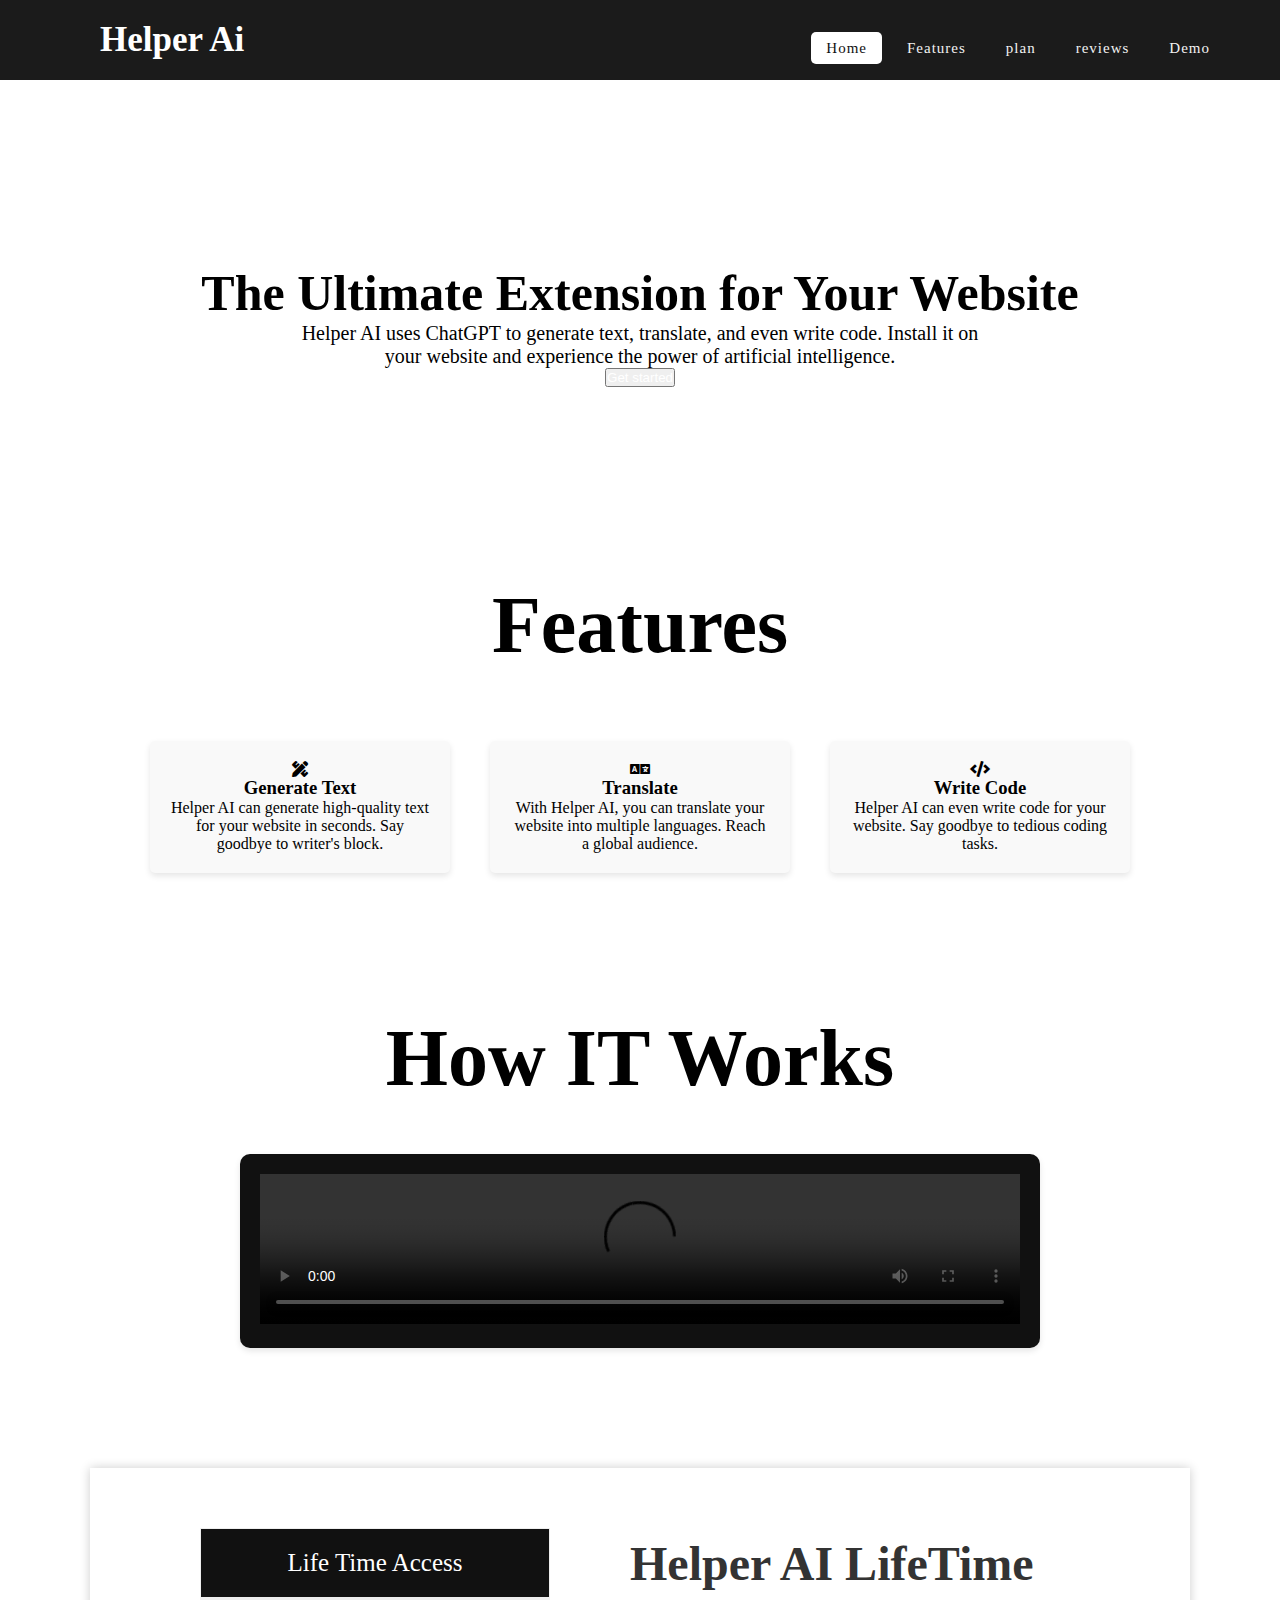
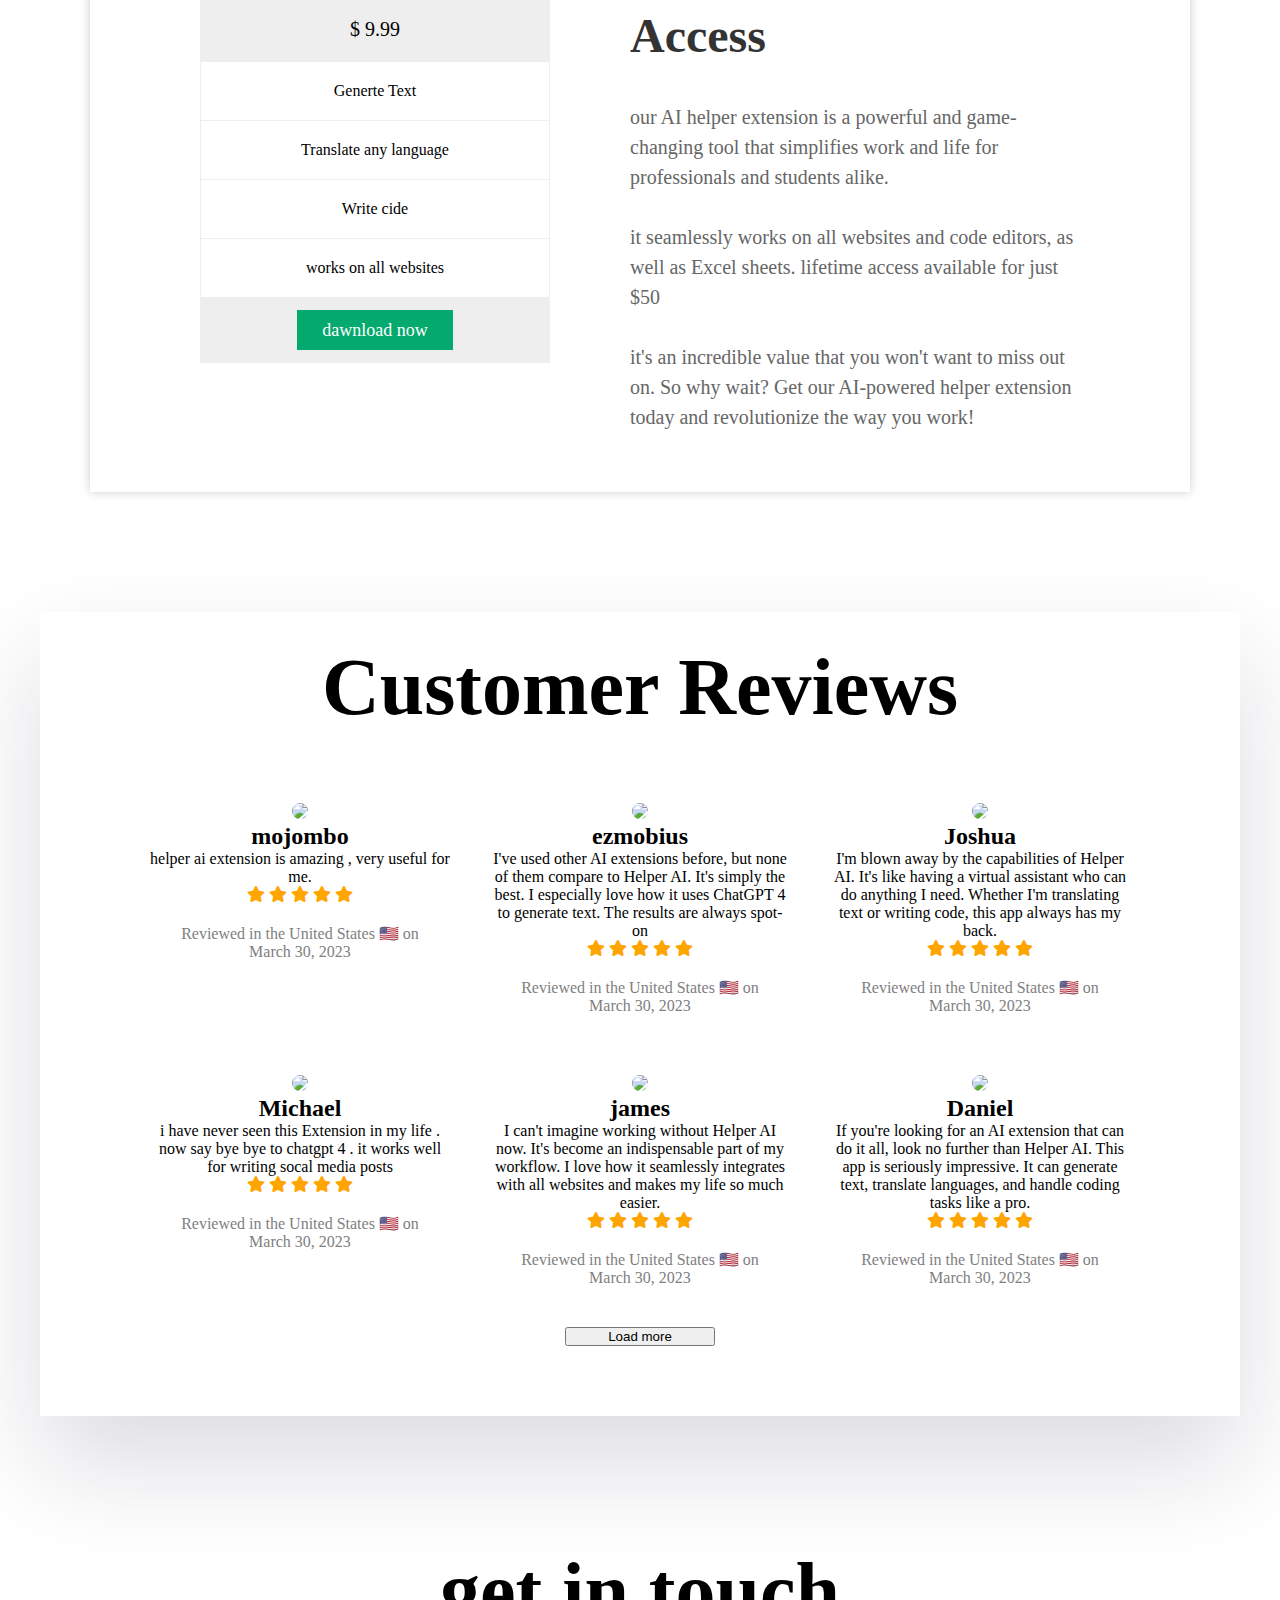
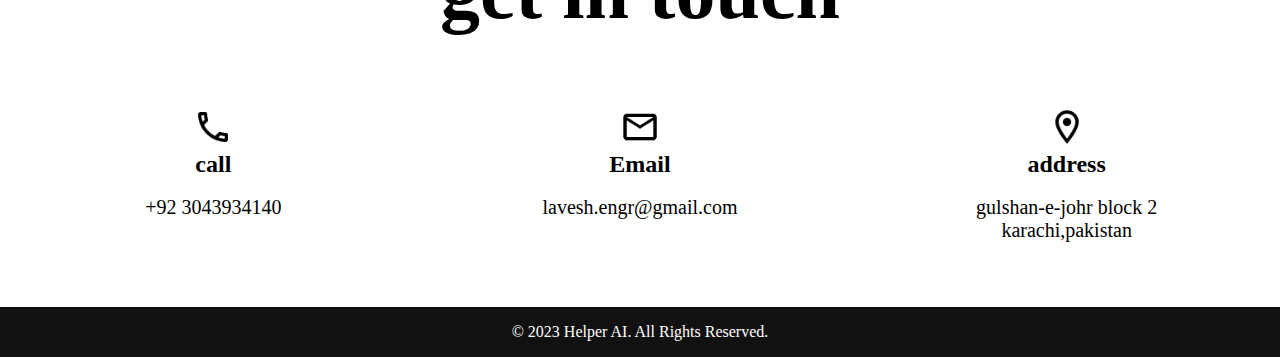
==== index.html @ 6b61024b "version3" ====
<!DOCTYPE html>
<html>
  <head>
    <meta charset="UTF-8">
    <meta name="viewport" content="width=device-width, initial-scale=1.0">

    <link rel="stylesheet" type="text/css" href="index.css">
    <title>Helper ai</title>
    <link rel="stylesheet" href="https://cdnjs.cloudflare.com/ajax/libs/font-awesome/5.15.3/css/all.min.css"
        integrity="sha512-iBBXm8fW90+nuLcSKlbmrPcLa0OT92xO1BIsZ+ywDWZCvqsWgccV3gFoRBv0z+8dLJgyAHIhR35VZc2oM/gI1w=="
        crossorigin="anonymous" referrerpolicy="no-referrer" />
<!-- bootstrap-->

<link href="https://cdn.jsdelivr.net/npm/bootstrap@5.3.0-alpha2/dist/css/bootstrap.min.css" rel="stylesheet" integrity="sha384-aFq/bzH65dt+w6FI2ooMVUpc+21e0SRygnTpmBvdBgSdnuTN7QbdgL+OapgHtvPp" crossorigin="anonymous">
<script src="https://cdn.jsdelivr.net/npm/bootstrap@5.3.0-alpha2/dist/js/bootstrap.bundle.min.js" integrity="sha384-qKXV1j0HvMUeCBQ+QVp7JcfGl760yU08IQ+GpUo5hlbpg51QRiuqHAJz8+BrxE/N" crossorigin="anonymous"></script>
      
<link rel="stylesheet" href="https://cdnjs.cloudflare.com/ajax/libs/font-awesome/5.15.2/css/all.min.css"/>

</head>

  <style>
</style>
  <body>

   <!--------- <title>Responsive Navigation Menu</title>------>
    <nav>
      <div class="logo">Helper Ai</div>
      <input type="checkbox" id="click">
      <label for="click" class="menu-btn">
        <i class="fas fa-bars"></i>
      </label>
      <ul>
        <li><a class="active" href="#">Home</a></li>
        <li><a href="#features-id">Features</a></li>
        <li><a href="#plan-id">plan</a></li>
        <li><a href="#reviews-id">reviews</a></li>
        <li><a href="#working-id">Demo</a></li>
      </ul>
    </nav>



<!-- content -->
    <div class="content-ai">

      <h1>The Ultimate Extension for Your Website</h1>
      <p>Helper AI uses ChatGPT to generate text, translate, and even write code. Install it on your website and experience the power of artificial intelligence.</p>
      <button  class="btn btn-dark"><a style="text-decoration: none;  color: white;" href="https://helper.lemonsqueezy.com/checkout?cart=aa0858a8-7cb5-4eb5-b85c-8ddd01fb99da">Get started</a></button>
      </div>

<!-- features -->
      


<div id="features-id" class="featuretitle"><h1>Features</h1></div>


<section id="features">
  
  <div class="feature">
    <i class="fas fa-pencil-ruler"></i>
    <h3>Generate Text</h3>
    <p>Helper AI can generate high-quality text for your website in seconds. Say goodbye to writer's block.</p>
  </div>
  <div class="feature">
    <i class="fas fa-language"></i>
    <h3>Translate</h3>
    <p>With Helper AI, you can translate your website into multiple languages. Reach a global audience.</p>
  </div>
  <div class="feature">
    <i class="fas fa-code"></i>
    <h3>Write Code</h3>
    <p>Helper AI can even write code for your website. Say goodbye to tedious coding tasks.</p>
  </div>
</section>





<!-- working -->

<div id="working-id" class="workingtitle"><h1>How IT Works</h1></div>



<div class="working">
<div class="vid">
<video width="100%" controls autoplay >
  <source src="helper.mp4" type="video/mp4">
  <source src="helper.mp4" type="video/ogg">
</video>
</div>

</div>












<div id="plan-id" class="plans">


<div class="columns" id="plans-components">
  <ul class="price">
    <li class="header">Life Time Access</li>
    <li class="grey">$ 9.99</li>
    <li>Generte Text</li>
    <li>Translate any language</li>
    <li>Write cide</li>
    <li>works on all websites</li>
    <li class="grey"><a href="https://helper.lemonsqueezy.com/checkout?cart=aa0858a8-7cb5-4eb5-b85c-8ddd01fb99da" class="button">dawnload now</a></li>
  </ul>
</div>



<div class="pricebanner" id="plans-components">
  <h1>Helper AI LifeTime <br>Access</h1>
<p>our AI helper extension is a powerful and game-changing tool that simplifies work and life for professionals and students alike.<br><br> it seamlessly works on all websites and code editors, as well as Excel sheets.  lifetime access available for just $50<br><br> it's an incredible 
  value that you won't want to miss out on. So why wait? Get our AI-powered helper
   extension today and revolutionize the way you work!</p>
</div>


</div>


<!-- price -->






<!-- reviews -->

<div id="reviews-id" class="reviews">
  <div class="feedbacktitle"><h1>Customer Reviews</h1></div>
    <div id="content"></div>
    <div style="width: 150px; margin: auto; margin-bottom: 70px;"><button style="width: 100%;" class="btn btn-dark" id="load-more">Load more</button></div>

  </div>




<!-- contact us-->







<div id="contactpage" class="contacttitle"><h1>get in touch</h1></div>
<div class="contact">
	<div class="c1"><img src="call.png"><h2>call</h2><br><p>+92 3043934140</p></div>
    <div class="c1"><img src="mail.png"><h2>Email</h2><br><p>lavesh.engr@gmail.com</p></div>
    <div class="c1"><img src="location.png"><h2>address</h2><br><p>gulshan-e-johr block 2 <br>karachi,pakistan </p></div>
</div>
















  <footer class="footers">
		<p>&copy; 2023 Helper AI. All Rights Reserved.</p>
	</footer>













    <script>
      const url = 'data.json';
      const limit = 6; // number of items to display per page
      let offset = 0; // offset of the current page
      let data = [{
      "title": "mojombo",
      "description": "helper ai extension is amazing , very useful for me.",
    "date":"Reviewed in the United States 🇺🇸 on March 30, 2023",
    "image":"https://avatars.githubusercontent.com/u/1?v=4"
    },
    {
      "title": "ezmobius",
      "description": " I've used other AI extensions before, but none of them compare to Helper AI. It's simply the best. I especially love how it uses ChatGPT 4 to generate text. The results are always spot-on"
      ,
    "date":"Reviewed in the United States 🇺🇸 on March 30, 2023"
    ,
    "image":"https://avatars.githubusercontent.com/u/4?v=4"    

},
    {
      "title": "Joshua",
      "description": "I'm blown away by the capabilities of Helper AI. It's like having a virtual assistant who can do anything I need. Whether I'm translating text or writing code, this app always has my back. "
      ,
    "date":"Reviewed in the United States 🇺🇸 on March 30, 2023"
    
    ,
    "image":"https://avatars.githubusercontent.com/u/19?v=4"
},
    {
        "title": "Michael",
        "description": "i have never seen this Extension in my life . now say bye bye to chatgpt 4 . it works well for writing socal media posts"
      
        ,
    "date":"Reviewed in the United States 🇺🇸 on March 30, 2023"
    ,
    "image":"https://avatars.githubusercontent.com/u/18?v=4"   
},
      {
        "title": "james",
        "description": " I can't imagine working without Helper AI now. It's become an indispensable part of my workflow. I love how it seamlessly integrates with all websites and makes my life so much easier."
      
        ,
    "date":"Reviewed in the United States 🇺🇸 on March 30, 2023"
    ,
    "image":"https://avatars.githubusercontent.com/u/22?v=4"    
},
    
      {
      "title": "Daniel",
      "description": "If you're looking for an AI extension that can do it all, look no further than Helper AI. This app is seriously impressive. It can generate text, translate languages, and handle coding tasks like a pro."
      ,
    "date":"Reviewed in the United States 🇺🇸 on March 30, 2023"
    ,
    "image":"https://avatars.githubusercontent.com/u/23?v=4" 
},
    {
      "title": "Alexander",
      "description": "I love Helper AI! It saves me so much time when I'm working on different websites. No need to switch back and forth between tabs or programs. Everything I need is right there in my browser"
      ,"date":"Reviewed in the United States 🇺🇸 on March 30, 2023",
      "image":"https://avatars.githubusercontent.com/u/27?v=4" 
},
    
    
    {
        "title": "Ethan",
        "description": "This app is a game-changer. I can't believe how easy it is to translate languages with Helper AI. Plus, the coding tasks it can handle are so complex, it's like having a genius programmer on call"
        ,
    "date":"Reviewed in the United States 🇺🇸 on March 30, 2023"  
  ,"image":"https://avatars.githubusercontent.com/u/37?v=4" 
  
  },
      {
        "title": "Rajesh ",
        "description": "If you're a busy professional who's always on the go, you need Helper AI in your life. It's like having a personal assistant who can handle all your language and coding needs. I don't know how I ever managed without it!"
        ,
    "date":"Reviewed in the United States 🇺🇸 on March 30, 2023"  
    ,"image":"https://avatars.githubusercontent.com/u/29?v=4" 

  },{
      "title": "David",
      "description": "I've tried other AI extensions in the past, but none of them have been as reliable or accurate as Helper AI. The fact that it's built on ChatGPT 4 really shows in the quality of the generated text and translations. A real game-changer!"
      ,
    "date":"Reviewed in the United States 🇺🇸 on March 30, 2023"
    ,"image":"https://avatars.githubusercontent.com/u/30?v=4" 

    },
    {
      "title": "Oliver",
      "description": "Helper AI has made my life so much easier. Instead of juggling multiple tools and programs, I can do everything I need right from my browser"
      ,
    "date":"Reviewed in the United States 🇺🇸 on March 30, 2023"
    ,"image":"https://avatars.githubusercontent.com/u/31?v=4" 

    },
    {
      "title": "George	",
      "description": " This app is truly impressive. It's changed the way I work for the better!"
      ,
    "date":"Reviewed in the United States 🇺🇸 on March 30, 2023"
    ,"image":"https://avatars.githubusercontent.com/u/46?v=4" 

    },
    {
        "title": "Callum",
        "description": "I love how versatile Helper AI is. It's not just a language translator or a coding tool - it can do so much more!"
        ,
    "date":"Reviewed in the United States 🇺🇸 on March 30, 2023" 
    ,"image":"https://avatars.githubusercontent.com/u/45?v=4" 

    },
      {
        "title": "Jacob	",
        "description": "I'm constantly amazed by the capabilities of Helper AI. Whether I need to translate a document or write code for a complex project!"
        ,
    "date":"Reviewed in the United States 🇺🇸 on March 30, 2023"  ,"image":"https://avatars.githubusercontent.com/u/38?v=4" 
  
    }]; // array to store the JSON data

      // function to load data from the JSON file
      const loadData = () => {
        
         displayData();
        
        
      };

      // function to display data on the page
      const displayData = () => {
        const content = document.getElementById('content');
        content.innerHTML = ''; // clear existing content

        // display items for the current page
        const pageData = data.slice(offset, offset + limit);
        pageData.forEach(item => {
          const div = document.createElement('div');
          
          div.innerHTML = `
          <div class="senior"><img class="ava" src="${item.image}"/><div>
            <h2 class='tt'>${item.title}</h2>
            <p>${item.description}</p>

            <div class="star-rating">
                    <span class="fa fa-star checked"></span>
                    <span class="fa fa-star checked"></span>
                    <span class="fa fa-star checked"></span>
                    <span class="fa fa-star checked"></span>
                    <span class="fa fa-star checked"></span>
                </div>
                <p class="date">${item.date}</p





          `;
          div.style.width="300px"
          div.style.margin="20px"
        
          
          content.appendChild(div);
        });

        // show/hide "load more" button based on remaining items
        const loadMore = document.getElementById('load-more');
        if (offset + limit >= data.length) {
          loadMore.style.display = 'none';
        } else {
          loadMore.style.display = 'block';
        }
      };

      // event listener for "load more" button
      const loadMoreBtn = document.getElementById('load-more');
      loadMoreBtn.addEventListener('click', () => {
        offset += limit; // increase the offset by the limit
        displayData();
      });

      // load data on page load
      loadData();
    </script>
  </body>
</html>
---- index.css ----
@import url('https://fonts.googleapis.com/css2?family=Poppins:wght@200;300;400;500;600;700&display=swap');
*{
  margin: 0;
  padding: 0;
  box-sizing: border-box;
  
} 
#content{
max-width:1200px;

display: flex;
justify-content: center;
flex-wrap: wrap;
margin: auto;

text-align: center;
background-color: white !important;
}

.checked{
color:orange;



}
.date{

color: gray;
padding: 20px;

}

#content img{
height: 80px;
height: 80px;
border-radius: 50%;

}
.reviews{

  max-width:1200px ;

display: flex;
justify-content: center;
flex-wrap: wrap;
margin: auto;

box-shadow: rgba(17, 12, 46, 0.15) 0px 48px 100px 0px;


}

.feedbacktitle{

  text-align: center;
  font-size: 40px;
  margin-top: 30px;
  margin-bottom: 50px;
  font-family:Georgia, 'Times New Roman', Times, serif;
  }



nav{

position: fixed;
top:0px;
  display: flex;
  height: 80px;
  width: 100%;
  background: #1b1b1b;
  align-items: center;
  justify-content: space-between;
  padding: 15px 50px 0 100px;
  flex-wrap: wrap;
}
nav .logo{
  color: #fff;
  font-size: 35px;
  font-weight: 600;
  padding-bottom: 15px;
}
nav ul{
  display: flex;
  flex-wrap: wrap;
  list-style: none;
}
nav ul li{
  margin: 0 5px;
}
nav ul li a{
  color: #f2f2f2;
  text-decoration: none;
  font-size: 15px;
  font-weight: 500;
  padding: 8px 15px;
  border-radius: 5px;
  letter-spacing: 1px;
  transition: all 0.3s ease;
}
nav ul li a.active,
nav ul li a:hover{
  color: #111;
  background: #fff;
}
nav .menu-btn i{
  color: #fff;
  font-size: 22px;
  cursor: pointer;
  display: none;
}
input[type="checkbox"]{
  display: none;
}
@media (max-width: 1000px){
  nav{
    padding: 0 40px 0 50px;
  }
}
@media (max-width: 920px) {
  nav .menu-btn i{
    display: block;
  }
  #click:checked ~ .menu-btn i:before{
    content: "\f00d";
  }
  nav ul{
    position: fixed;
    top: 80px;
    left: -100%;
    background: #111;
    height: 100vh;
    width: 100%;
    text-align: center;
    display: block;
    transition: all 0.3s ease;
  }
  #click:checked ~ ul{
    left: 0;
  }
  nav ul li{
    width: 100%;
    margin: 40px 0;
  }
  nav ul li a{
    width: 100%;
    margin-left: -100%;
    display: block;
    font-size: 20px;
    transition: 0.6s cubic-bezier(0.68, -0.55, 0.265, 1.55);
  }
  #click:checked ~ ul li a{
    margin-left: 0px;
  }
  nav ul li a.active,
  nav ul li a:hover{
    background: none;
    color: cyan;
  }
}
.content{
  position: absolute;
  top: 50%;
  left: 50%;
  transform: translate(-50%, -50%);
  text-align: center;
  z-index: -1;
  width: 100%;
  padding: 0 30px;
  color: #1b1b1b;
}
.content div{
  font-size: 40px;
  font-weight: 700;
}


.content-ai{


  max-width: 1200px;
  height: 550px;
  display: flex;
  flex-direction: column;
  align-items: center;
  flex-wrap: nowrap;
  justify-content: center;
  text-align: center;
  margin: auto;
  padding-top: 100px;
  
  
}
.content-ai p{
max-width:700px ;

  font-size: 20px;
}
.content-ai h1{
font-weight: bold;

font-size: 50px;
}


@media only screen and (max-width:500px) {


  .content-ai p{
    
    padding: 20px;
      font-size: 20px;
      
    }
    .content-ai h1{
  
    
    font-size: 30px;
    }
    
  
}

#features {
max-width:1050px;
margin: auto;
  display: flex;
    justify-content: center;
	flex-wrap: wrap;
	margin-top: 40px;
    margin-bottom: 120px;
}

.feature {
	
  width: 300px;
  
	margin-bottom: 10px;
	padding: 20px;
  margin: 20px;
	background-color: #f9f9f9;
	border-radius: 5px;
	display: flex;
	flex-wrap: nowrap;
  flex-direction: column;
	align-items: center;
	text-align: center;
	box-shadow: 0 3px 6px rgba(0, 0, 0, 0.1);
}




.featuretitle{

  text-align: center;
  font-size: 40px;
  margin-top: 30px;
  margin-bottom: 50px;
  font-family:Georgia, 'Times New Roman', Times, serif;
  }
.footers{

height: 50px;
align-items: center;
background-color: #111;
color: white;
display: flex;
justify-content: center;
text-align: center;
vertical-align:middle


}



.plans{

  max-width:1100px;
  

  display: flex;
    justify-content: center;
	flex-wrap: wrap;
margin: auto;
padding: 20px;


  margin-top: 40px;
    margin-bottom: 120px;
    box-shadow: 0 0 10px rgba(0,0,0,0.2);



  }
.pricebanner{
  font-size: 24px;
			color: #666;
			line-height: 1.5;
			margin-bottom: 30px;

width: 450px;


font-size: 20px;




}

.pricebanner h1{
  font-size: 48px;
  font-weight: bold;
  color: #333;
  margin-bottom: 30px;


}
#plans-components{
  margin: 40px;
}

/*price  */





.columns {

  width: 350px;



}

.price {
  list-style-type: none;
  border: 1px solid #eee;
  margin: 0;
  padding: 0;
  -webkit-transition: 0.3s;
  transition: 0.3s;
}

.price:hover {
  box-shadow: 0 8px 12px 0 rgba(0,0,0,0.2)
}

.price .header {
  background-color: #111;
  color: white;
  font-size: 25px;
}

.price li {
  border-bottom: 1px solid #eee;
  padding: 20px;
  text-align: center;
}

.price .grey {
  background-color: #eee;
  font-size: 20px;
}

.button {
  background-color: #04AA6D;
  border: none;
  color: white;
  padding: 10px 25px;
  text-align: center;
  text-decoration: none;
  font-size: 18px;
}

@media only screen and (max-width: 600px) {
  .columns {
    width: 100%;
  }
}






/*contact  */


.contacttitle{

text-align: center;
font-size: 40px;
margin-top: 130px;
font-family:Georgia, 'Times New Roman', Times, serif;
}
.contact{
background-color: white;
max-width:1500px;
	display: flex;
	justify-content: space-around;
	flex-wrap: wrap;
  font-family:Georgia, 'Times New Roman', Times, serif;
  margin: auto;
}

.c1{

height: 200px;
width: 300px;

margin-top: 70px;
text-align: center;
}
.c1 p{

font-size: 20px;

}
.c1 img{

height: 40px;
width: 40px;
border-radius: 50%;


}


.working{
  max-width:800px;
  

  display: flex;
    justify-content: center;
	flex-wrap: wrap;
margin: auto;
padding: 20px;
background-color: #111;
border-radius: 10px;

  margin-top: 40px;
    margin-bottom: 120px;
    box-shadow: 0 3px 6px rgba(0, 0, 0, 0.1);



}


.workingtitle{

  text-align: center;
  font-size: 40px;
  margin-top: 30px;
  margin-bottom: 50px;
  font-family:Georgia, 'Times New Roman', Times, serif;
  }

.vid{

  width: 100%;
}
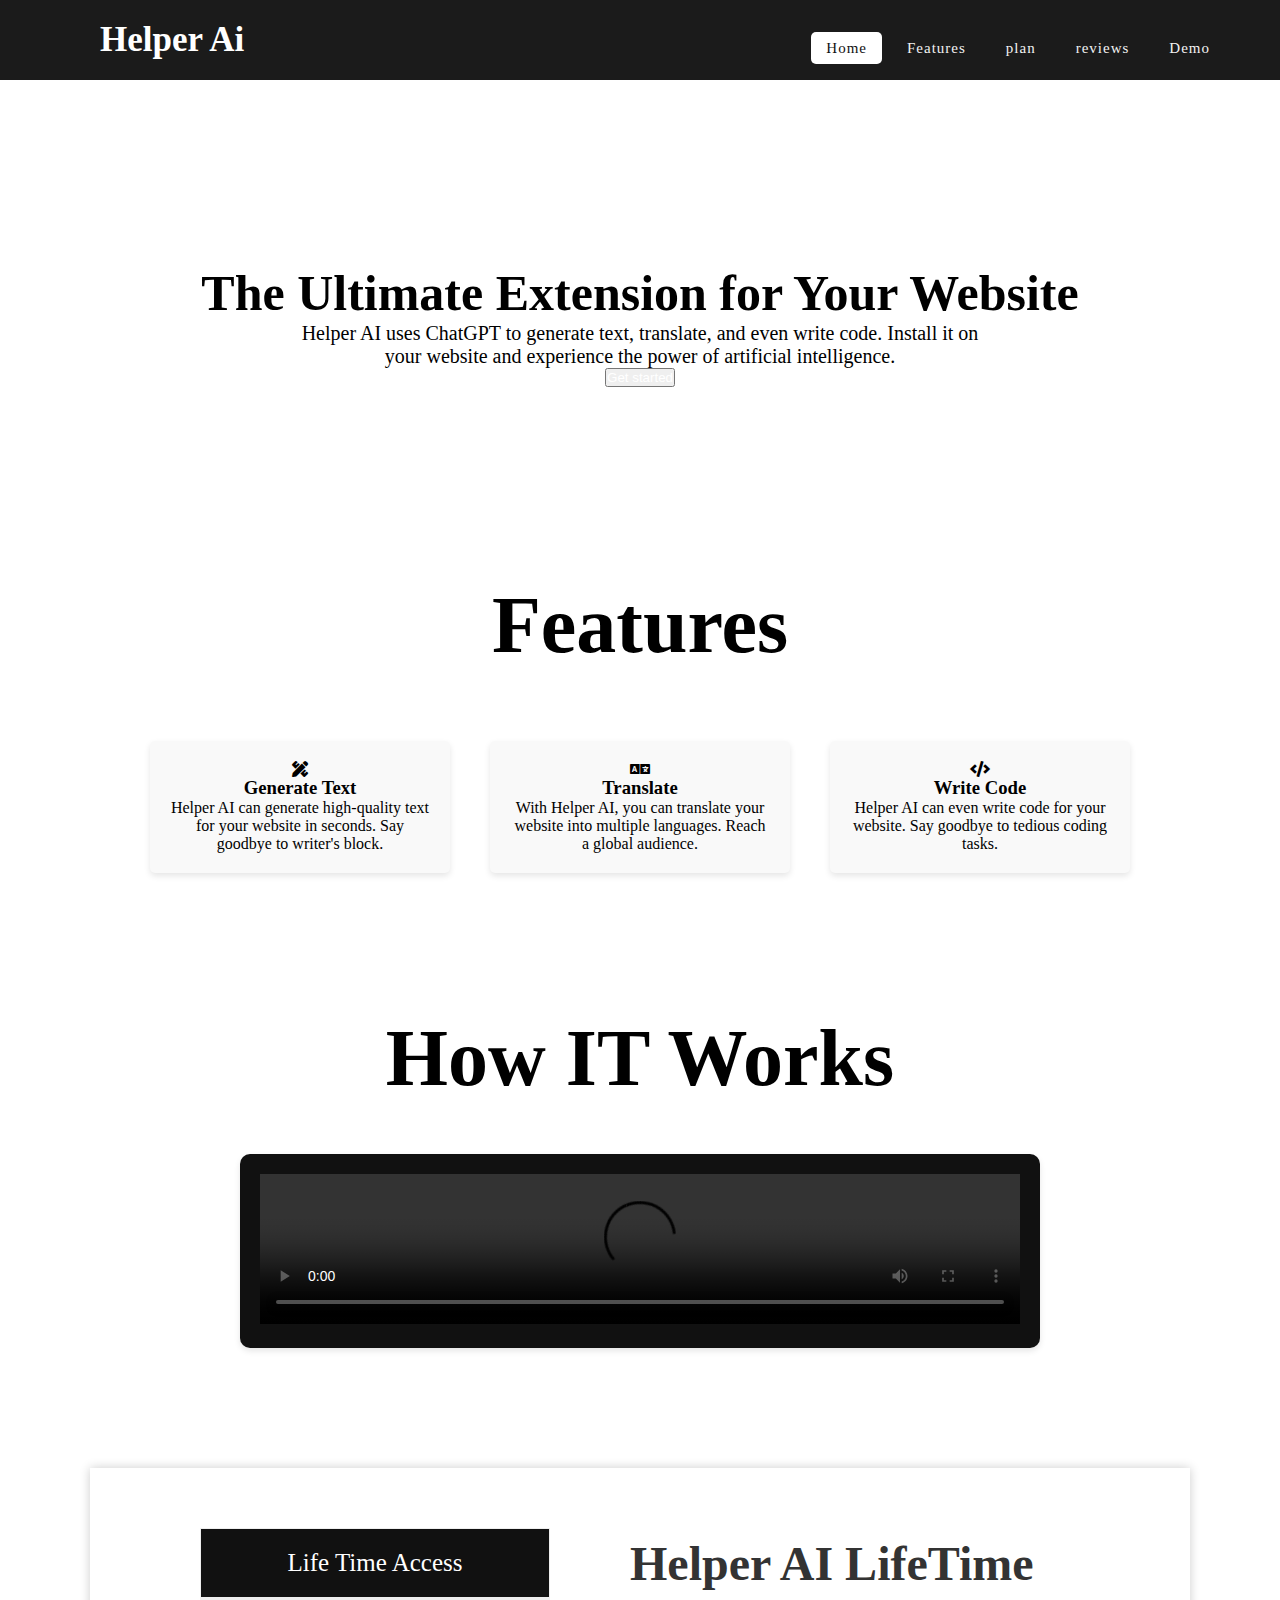
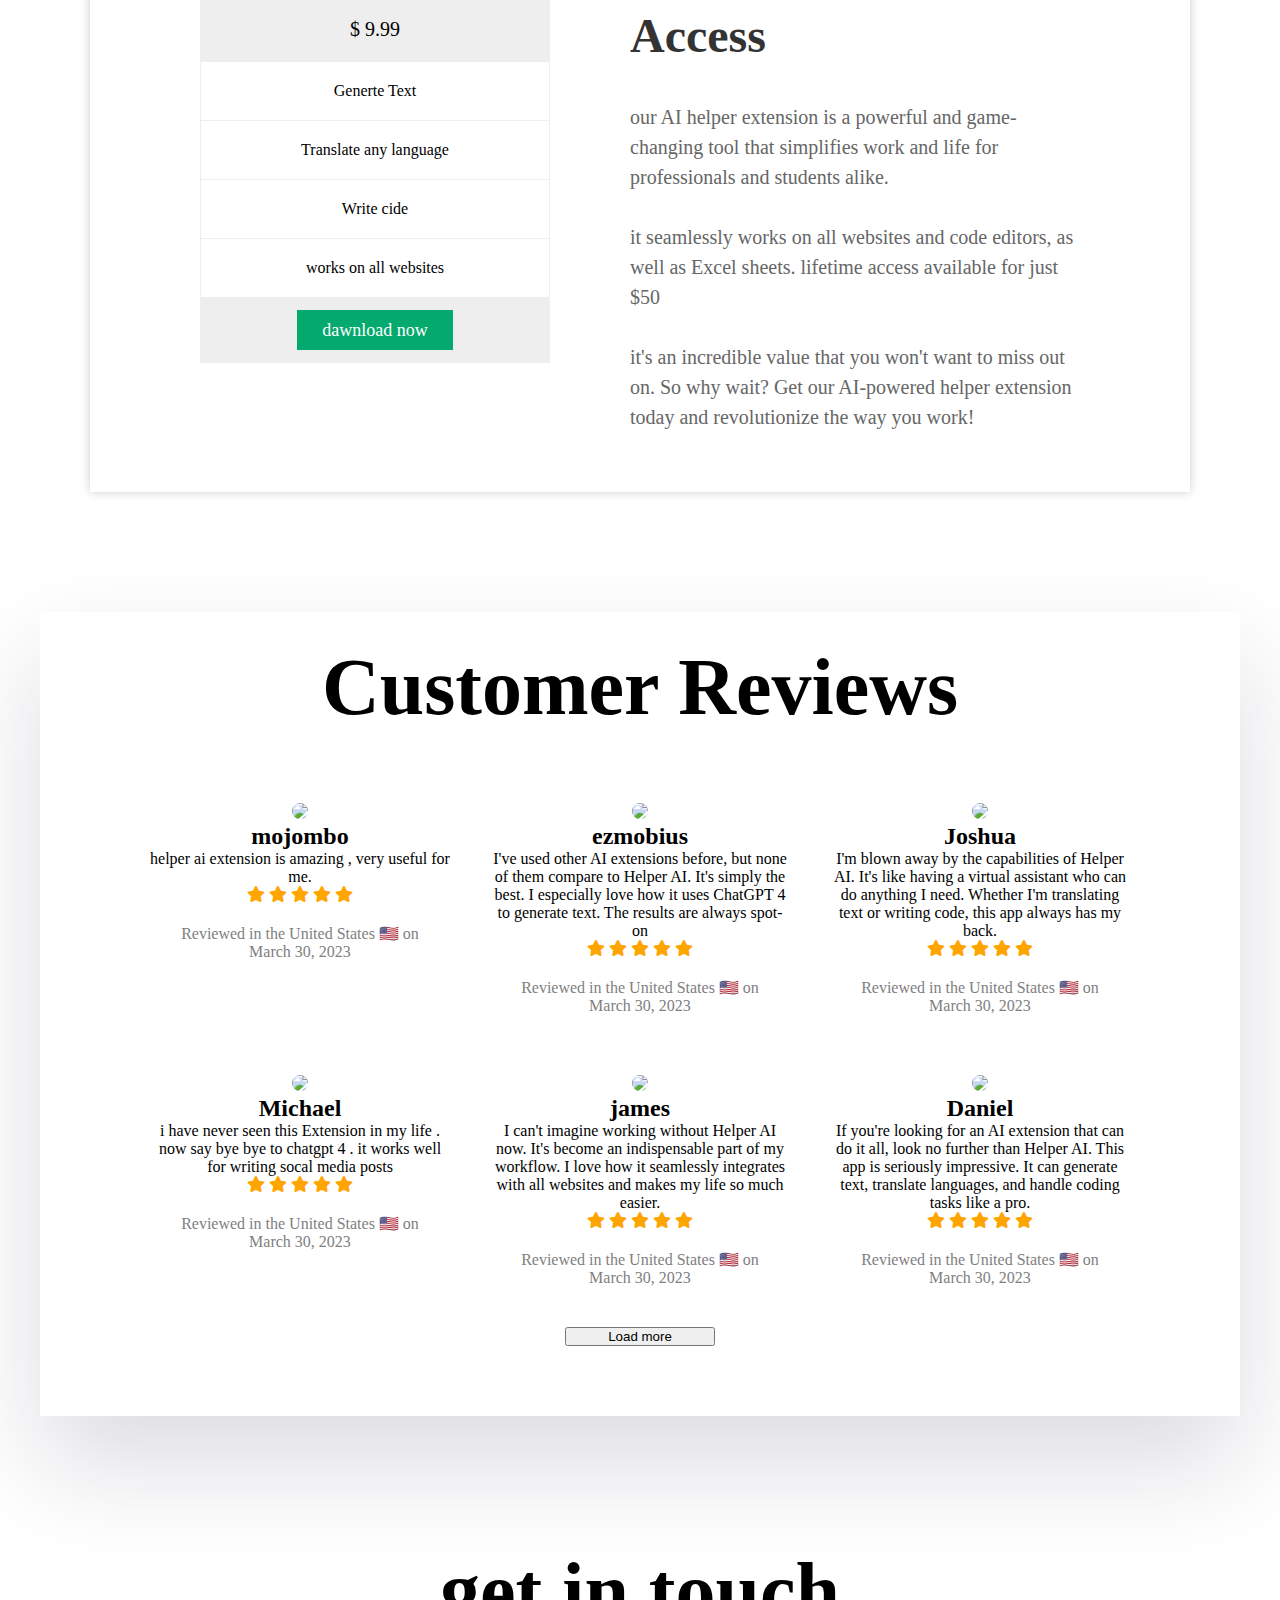
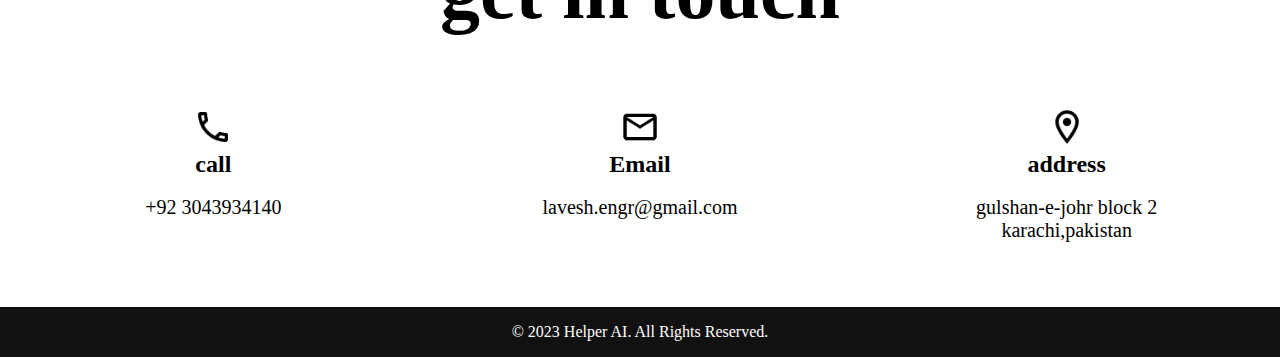
==== commit da362db4: "version5" ====
--- a/index.html
+++ b/index.html
@@ -314,7 +314,23 @@
         ,
     "date":"Reviewed in the United States 🇺🇸 on March 30, 2023"  ,"image":"https://avatars.githubusercontent.com/u/38?v=4" 
   
-    }]; // array to store the JSON data
+    },{
+      "title": "sahil kumar",
+      "description": " It's simply the best. I especially love how it uses ChatGPT 4 to generate text. The results are always spot-on"
+      ,
+    "date":"Reviewed in the pakistan 🇺🇸 on March 29, 2023"
+    ,
+    "image":"https://yt3.googleusercontent.com/OGpZ4dzp5zfbEqJ6wRpD1udSia-04ZuPlR1v_vYx08vHA_Nx1foXb26JphcMeZlrSM3CEhPD=s900-c-k-c0x00ffffff-no-rj"    
+
+},{
+      "title": "hassan",
+      "description": "The results are always spot-on, no need to open chatgpt or google translators or other sites"
+      ,
+    "date":"Reviewed in the india on March 29, 2023"
+    ,
+    "image":"https://cmsr-web-assets.glos.ac.uk/sites/129/2020/09/09132922/hassan-chizari-500x500.jpg"    
+
+}]; // array to store the JSON data
 
       // function to load data from the JSON file
       const loadData = () => {
@@ -355,6 +371,7 @@
           `;
           div.style.width="300px"
           div.style.margin="20px"
+          
         
           
           content.appendChild(div);
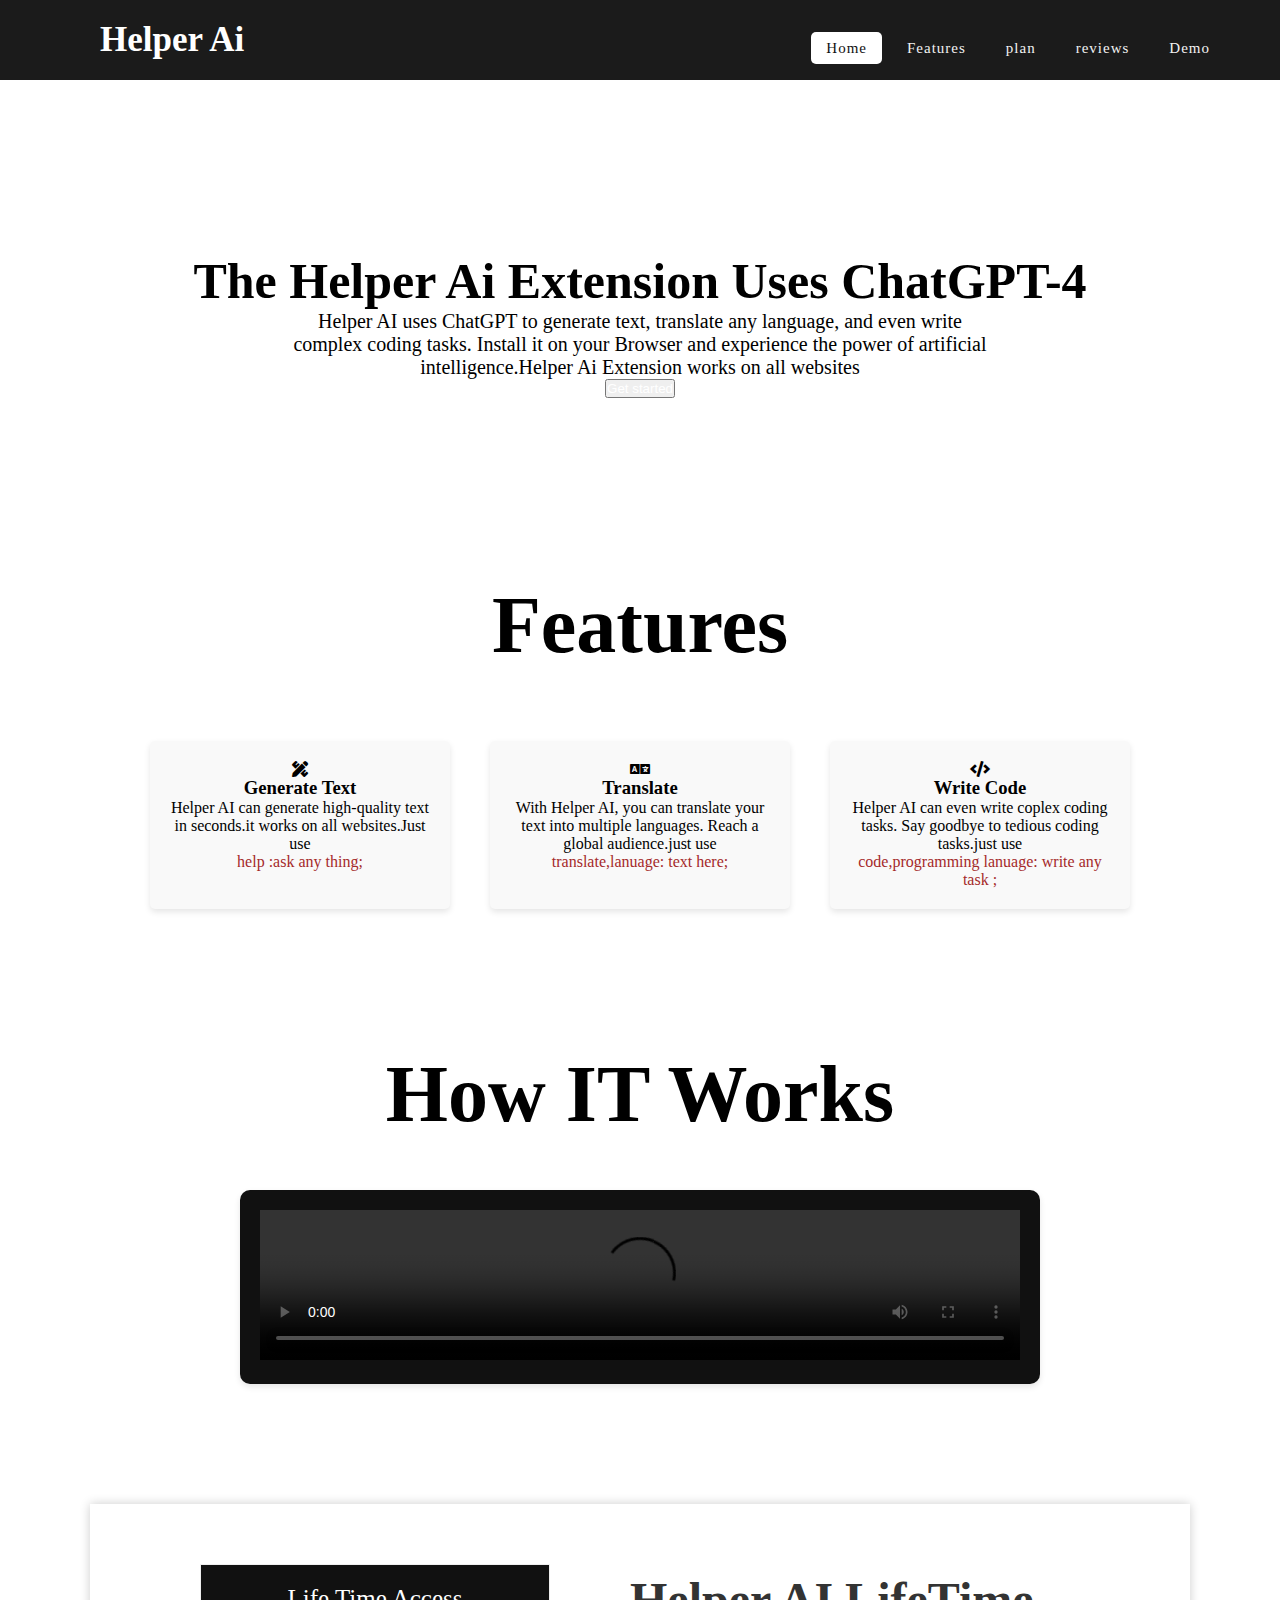
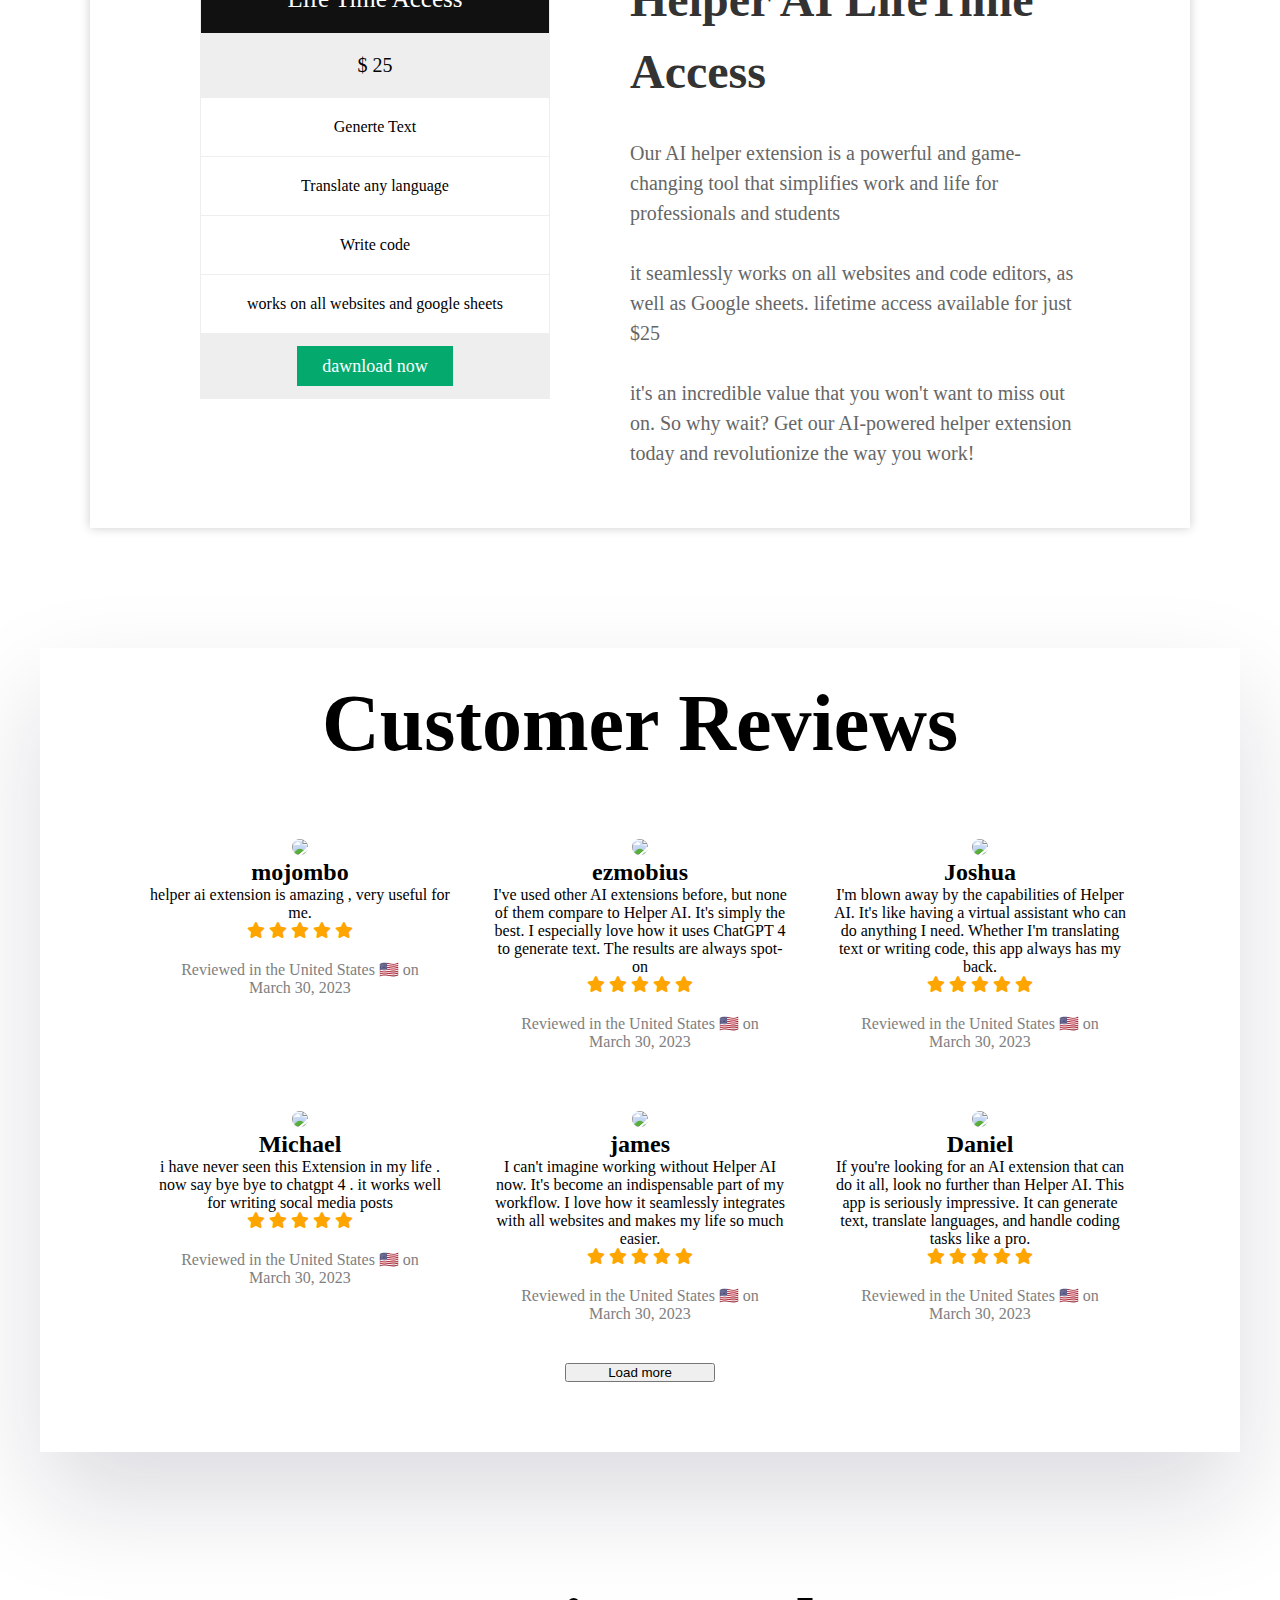
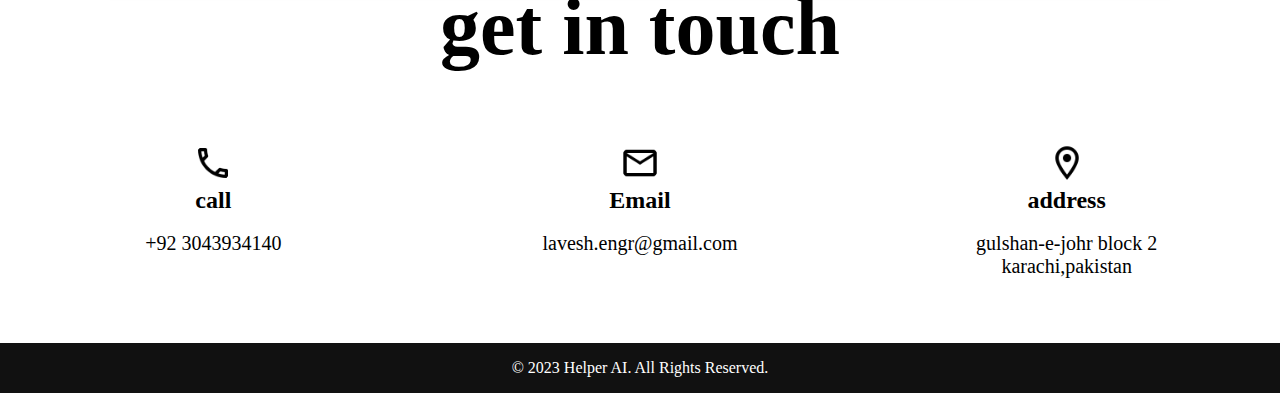
==== commit 8291c80f: "version7" ====
--- a/index.html
+++ b/index.html
@@ -43,8 +43,8 @@
 <!-- content -->
     <div class="content-ai">
 
-      <h1>The Ultimate Extension for Your Website</h1>
-      <p>Helper AI uses ChatGPT to generate text, translate, and even write code. Install it on your website and experience the power of artificial intelligence.</p>
+      <h1>The Helper Ai Extension Uses ChatGPT-4</h1>
+      <p>Helper AI uses ChatGPT to generate text, translate any language, and even write complex coding tasks. Install it on your Browser and experience the power of artificial intelligence.Helper Ai Extension works on all websites</p>
       <button  class="btn btn-dark"><a style="text-decoration: none;  color: white;" href="https://helper.lemonsqueezy.com/checkout?cart=aa0858a8-7cb5-4eb5-b85c-8ddd01fb99da">Get started</a></button>
       </div>
 
@@ -60,17 +60,17 @@
   <div class="feature">
     <i class="fas fa-pencil-ruler"></i>
     <h3>Generate Text</h3>
-    <p>Helper AI can generate high-quality text for your website in seconds. Say goodbye to writer's block.</p>
+    <p>Helper AI can generate high-quality text in seconds.it works on all websites.Just use<br><p style="color: brown;" > help :ask any thing;</p></p>
   </div>
   <div class="feature">
     <i class="fas fa-language"></i>
-    <h3>Translate</h3>
-    <p>With Helper AI, you can translate your website into multiple languages. Reach a global audience.</p>
+    <h3>Translate </h3>
+    <p>With Helper AI, you can translate your text into multiple languages. Reach a global audience.just use<br><p style="color: brown;">translate,lanuage: text here;</p></p>
   </div>
   <div class="feature">
     <i class="fas fa-code"></i>
     <h3>Write Code</h3>
-    <p>Helper AI can even write code for your website. Say goodbye to tedious coding tasks.</p>
+    <p>Helper AI can even write coplex coding tasks. Say goodbye to tedious coding tasks.just use<br><p style="color: brown;">code,programming lanuage: write any task ;</p></p>
   </div>
 </section>
 
@@ -111,11 +111,11 @@
 <div class="columns" id="plans-components">
   <ul class="price">
     <li class="header">Life Time Access</li>
-    <li class="grey">$ 9.99</li>
+    <li class="grey">$ 25</li>
     <li>Generte Text</li>
     <li>Translate any language</li>
-    <li>Write cide</li>
-    <li>works on all websites</li>
+    <li>Write code</li>
+    <li>works on all websites and google sheets</li>
     <li class="grey"><a href="https://helper.lemonsqueezy.com/checkout?cart=aa0858a8-7cb5-4eb5-b85c-8ddd01fb99da" class="button">dawnload now</a></li>
   </ul>
 </div>
@@ -124,7 +124,7 @@
 
 <div class="pricebanner" id="plans-components">
   <h1>Helper AI LifeTime <br>Access</h1>
-<p>our AI helper extension is a powerful and game-changing tool that simplifies work and life for professionals and students alike.<br><br> it seamlessly works on all websites and code editors, as well as Excel sheets.  lifetime access available for just $50<br><br> it's an incredible 
+<p>Our AI helper extension is a powerful and game-changing tool that simplifies work and life for professionals and students <br><br> it seamlessly works on all websites and code editors, as well as Google sheets.  lifetime access available for just $25<br><br> it's an incredible 
   value that you won't want to miss out on. So why wait? Get our AI-powered helper
    extension today and revolutionize the way you work!</p>
 </div>
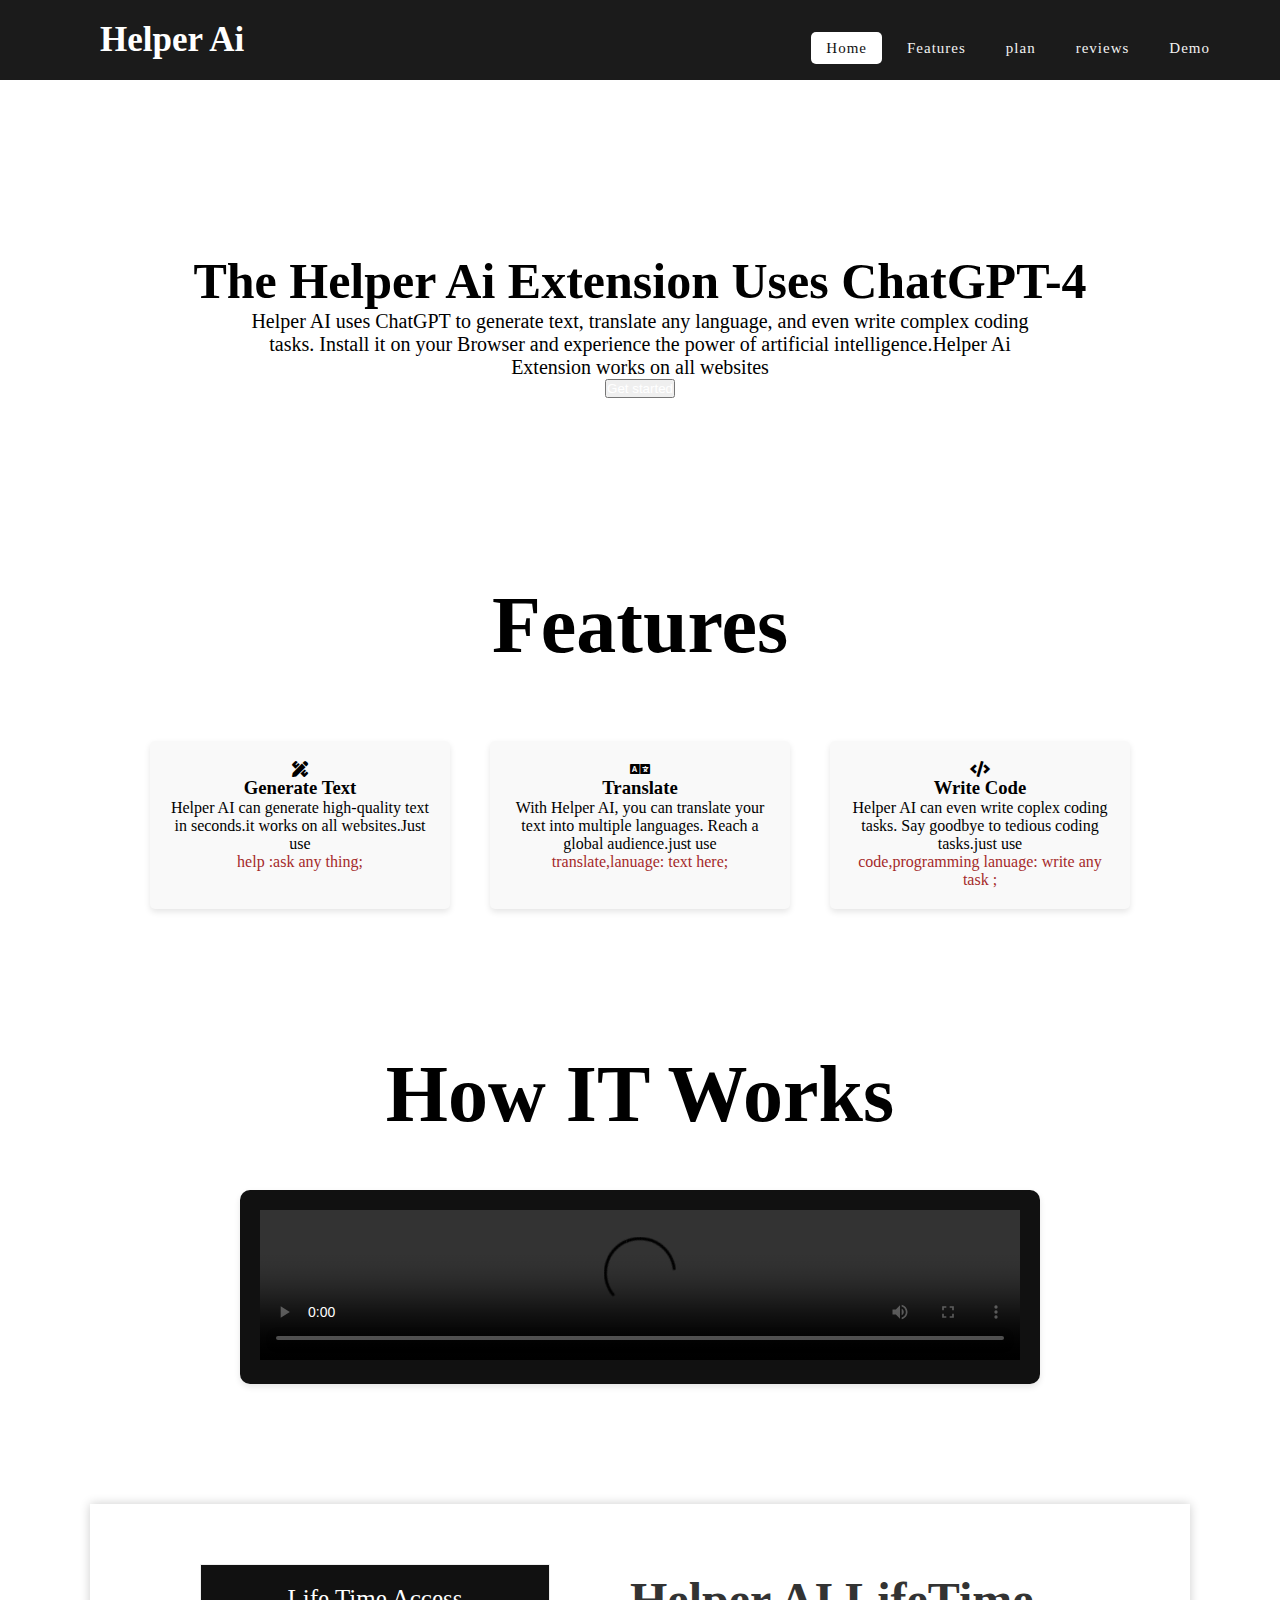
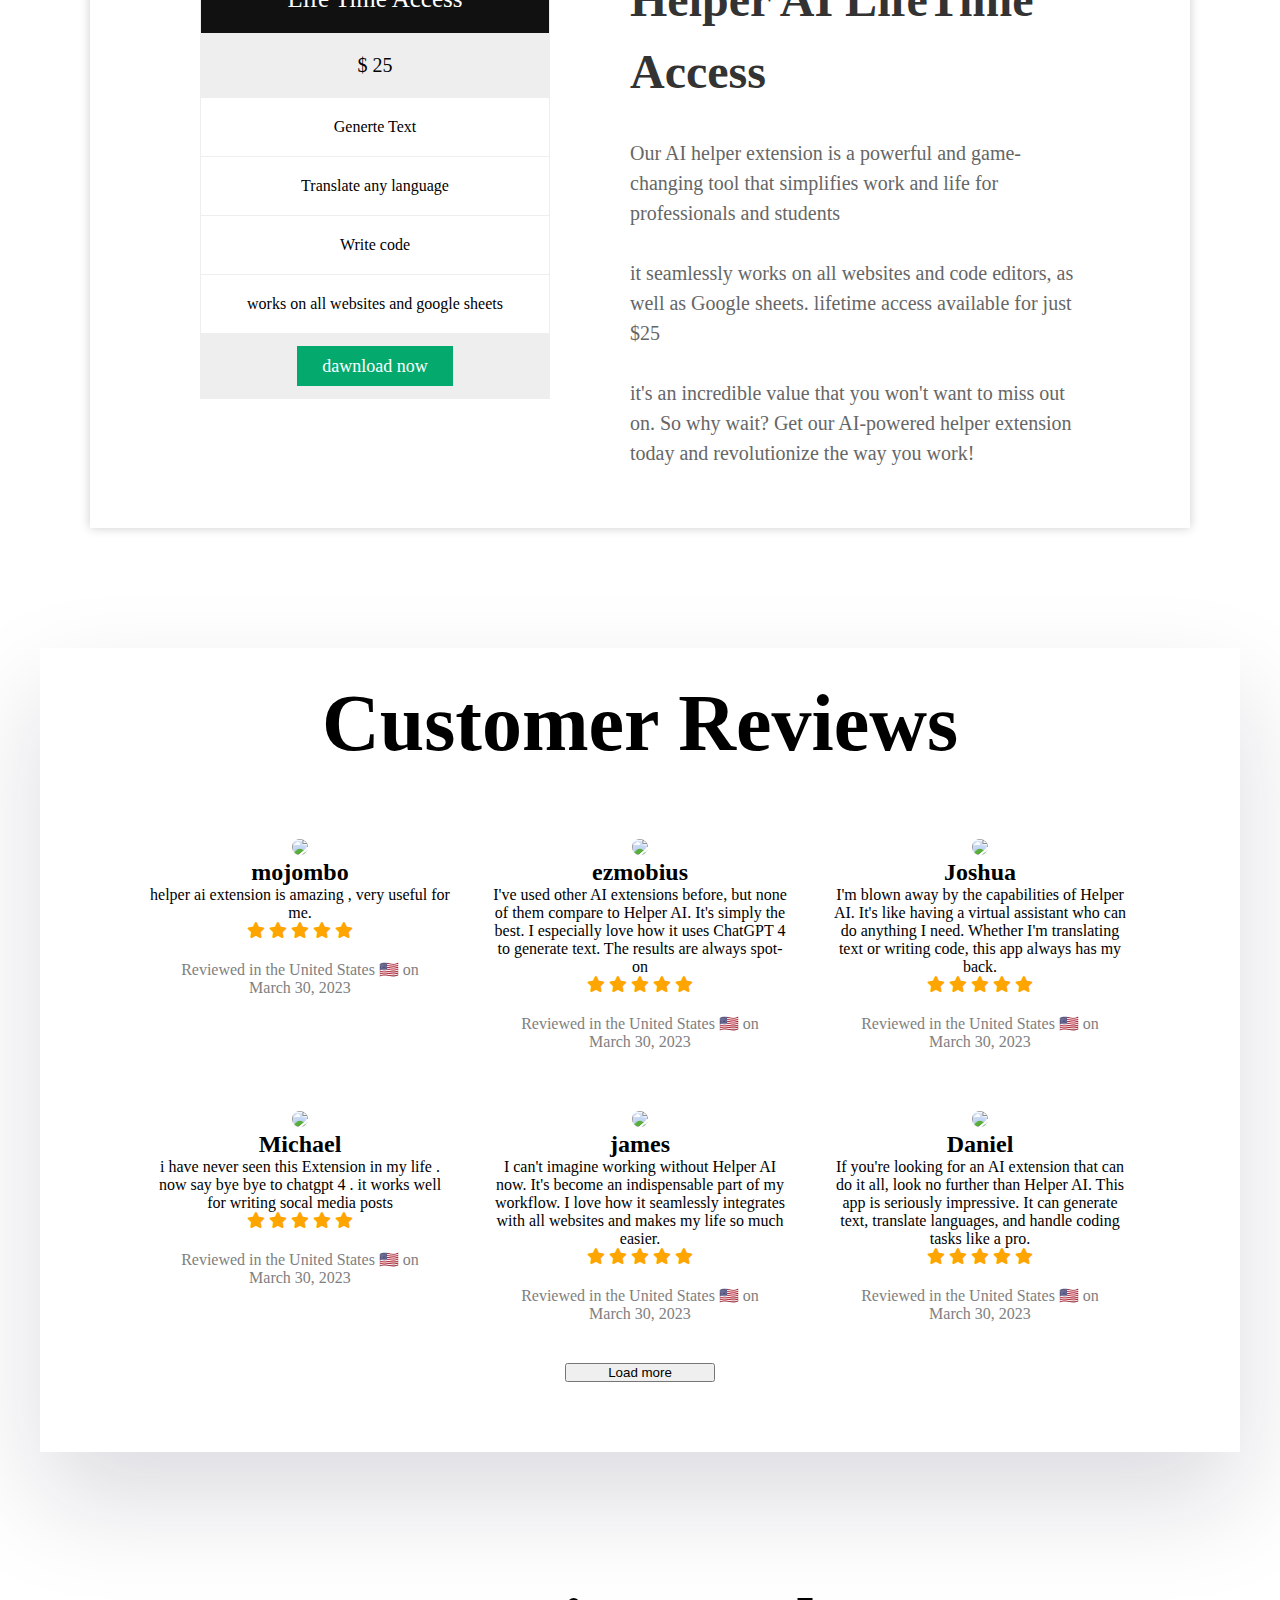
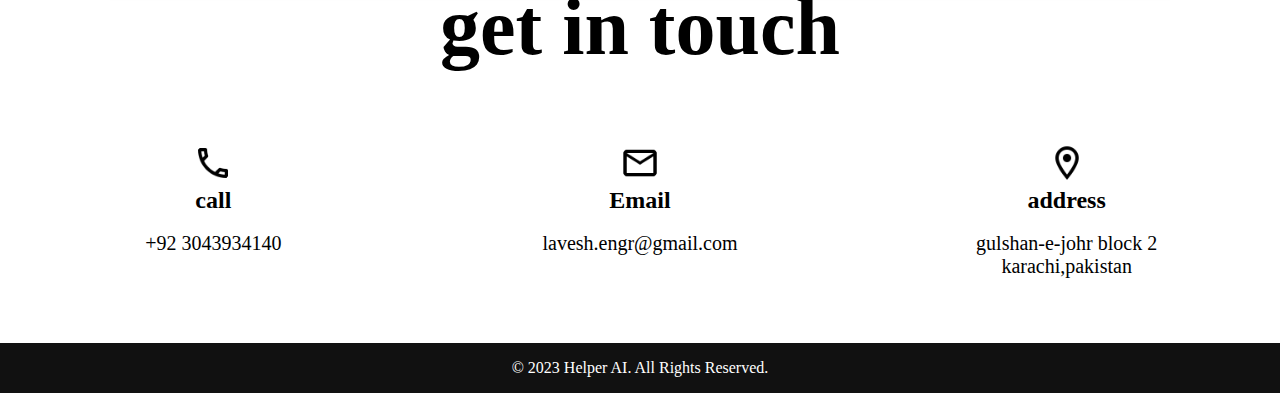
==== commit 5d96d46f: "version10" ====
--- a/index.html
+++ b/index.html
@@ -39,7 +39,7 @@
     </nav>
 
 
-
+ 
 <!-- content -->
     <div class="content-ai">
 
--- a/index.css
+++ b/index.css
@@ -194,7 +194,7 @@
   
 }
 .content-ai p{
-max-width:700px ;
+max-width:800px ;
 
   font-size: 20px;
 }
@@ -207,7 +207,11 @@
 
 @media only screen and (max-width:500px) {
 
-
+nav .logo{
+
+margin-top: 12px;
+
+}
   .content-ai p{
     
     padding: 20px;
@@ -382,6 +386,12 @@
   .columns {
     width: 100%;
   }
+
+  .working{
+    background-color: white !important;
+    
+  }
+  
 }
 
 
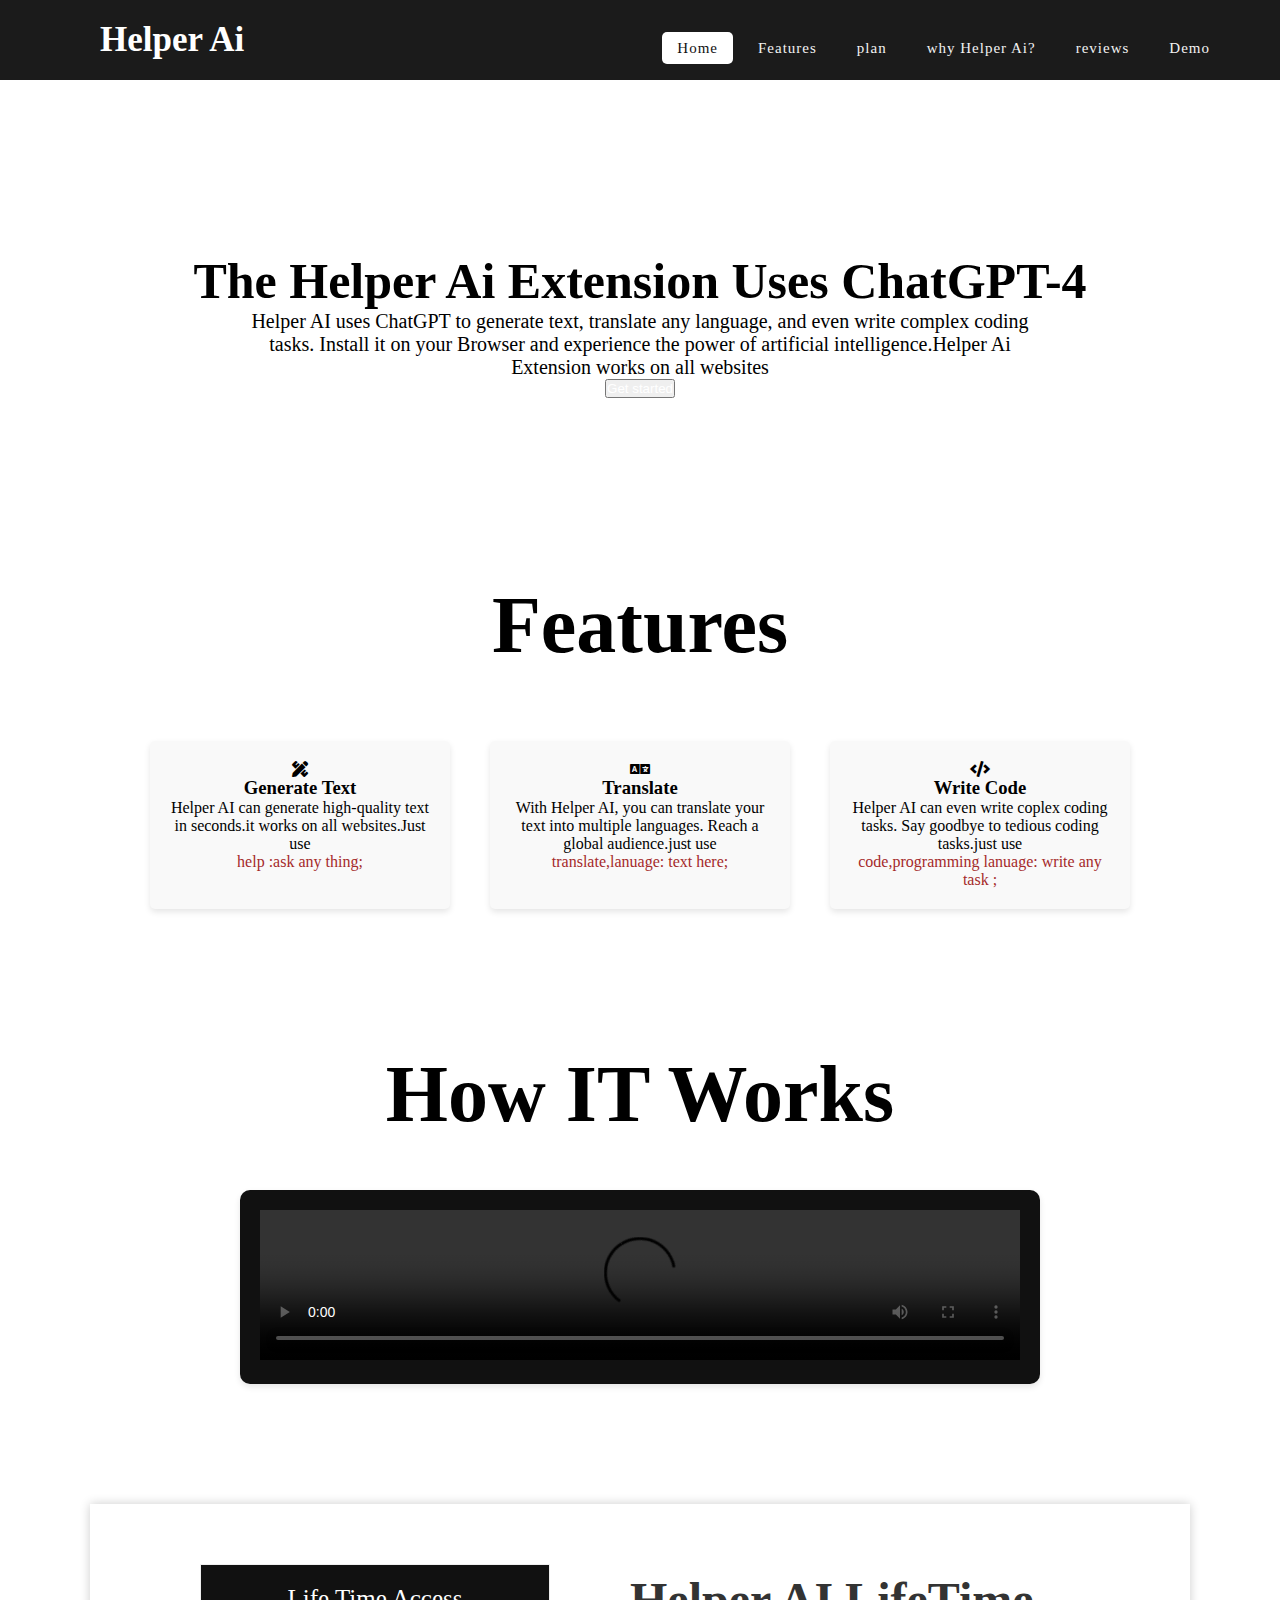
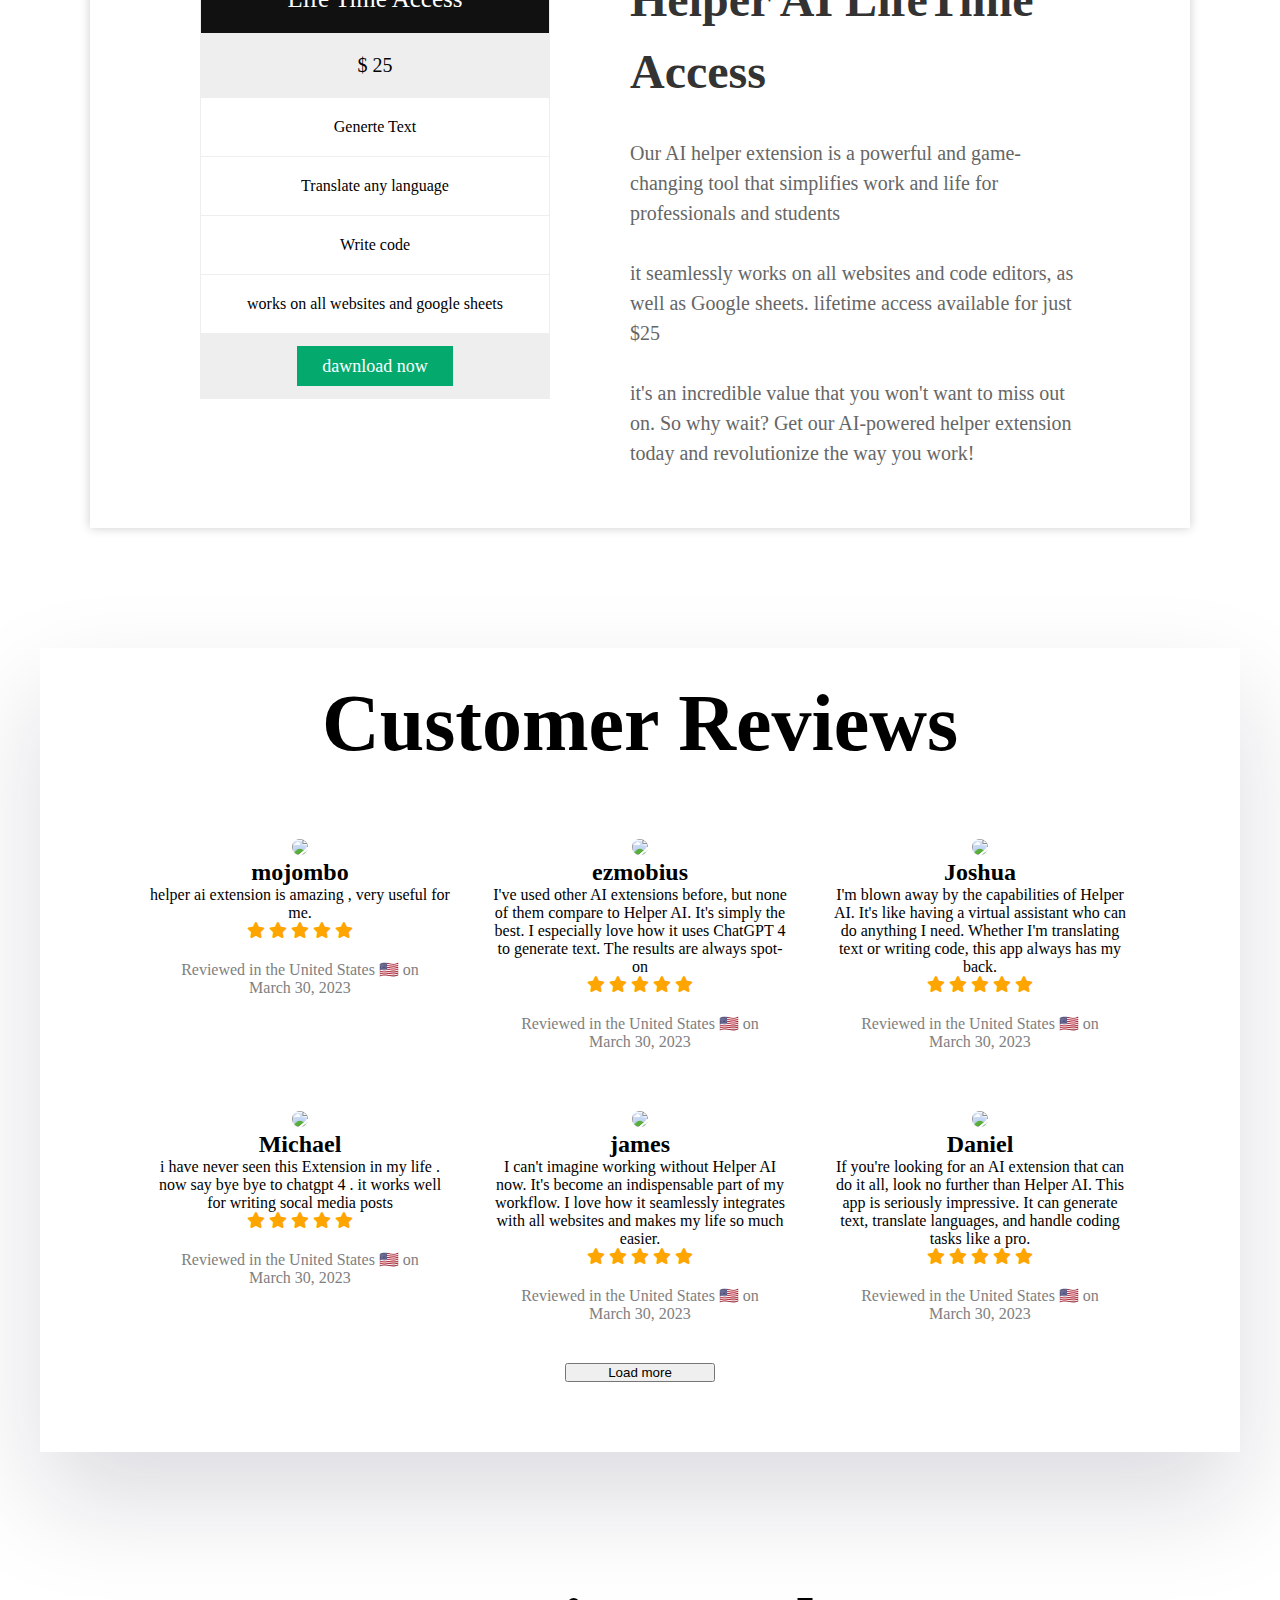
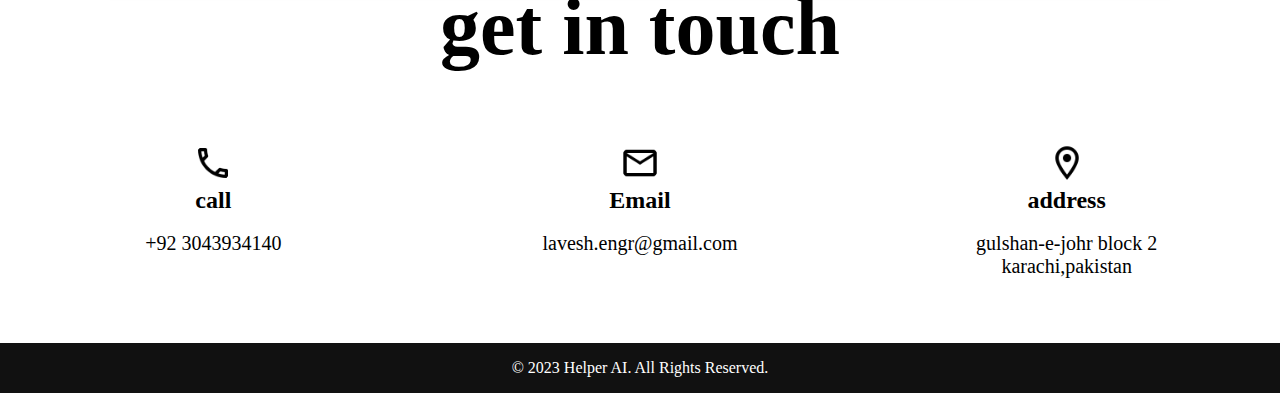
==== commit 3b71ce97: "blog add" ====
--- a/index.html
+++ b/index.html
@@ -33,8 +33,11 @@
         <li><a class="active" href="#">Home</a></li>
         <li><a href="#features-id">Features</a></li>
         <li><a href="#plan-id">plan</a></li>
+        <li><a href="blog.html">why Helper Ai?</a></li>
+
         <li><a href="#reviews-id">reviews</a></li>
         <li><a href="#working-id">Demo</a></li>
+
       </ul>
     </nav>
 
--- a/index.css
+++ b/index.css
@@ -476,3 +476,26 @@
 
   width: 100%;
 }
+.blog{
+
+  max-width: 1000px;
+  
+  display: flex;
+  flex-direction: column;
+  flex-wrap: nowrap;
+  margin: auto;
+  margin-top: 100px;
+  padding: 50px;
+  
+  box-shadow: 0 0 10px rgba(0,0,0,0.2);
+
+
+
+}
+.blog{
+
+font-family:'Lucida Sans', 'Lucida Sans Regular', 'Lucida Grande', 'Lucida Sans Unicode', Geneva, Verdana, sans-serif;
+
+
+font-size: 20px;
+}
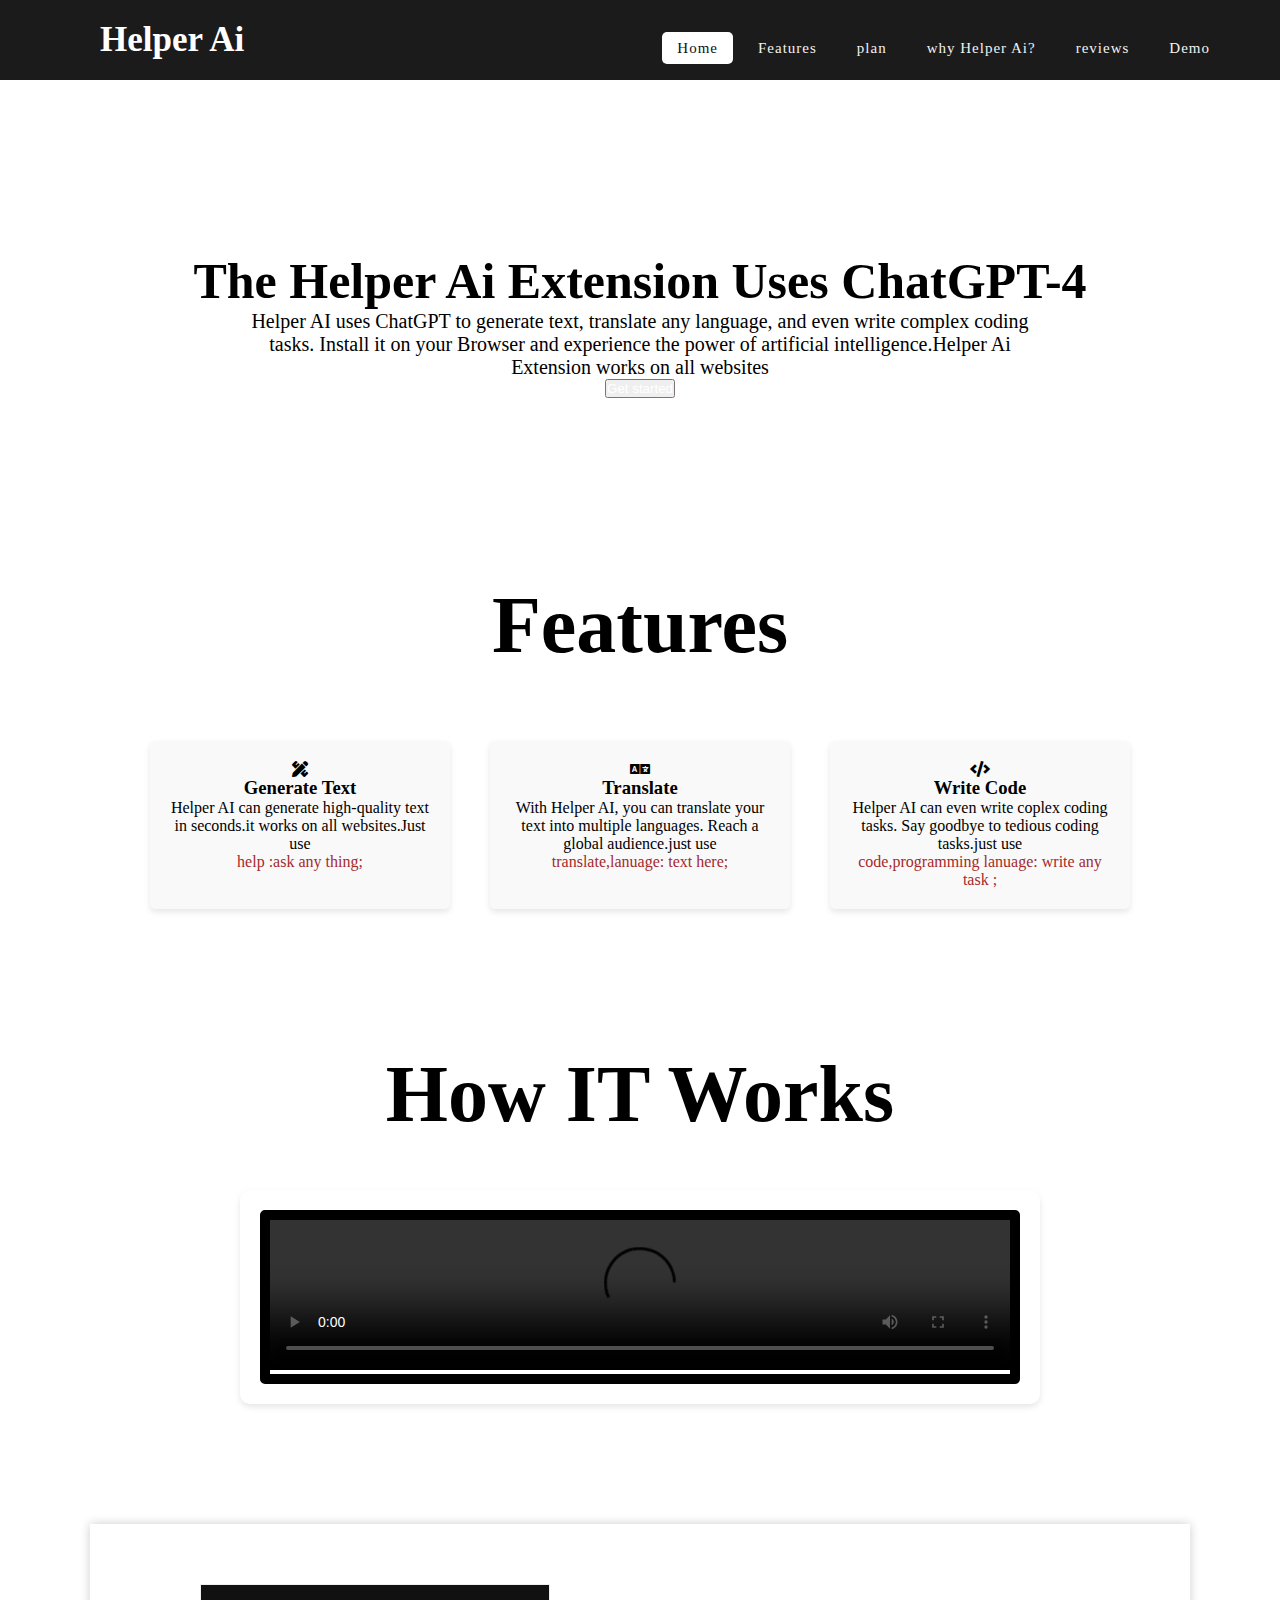
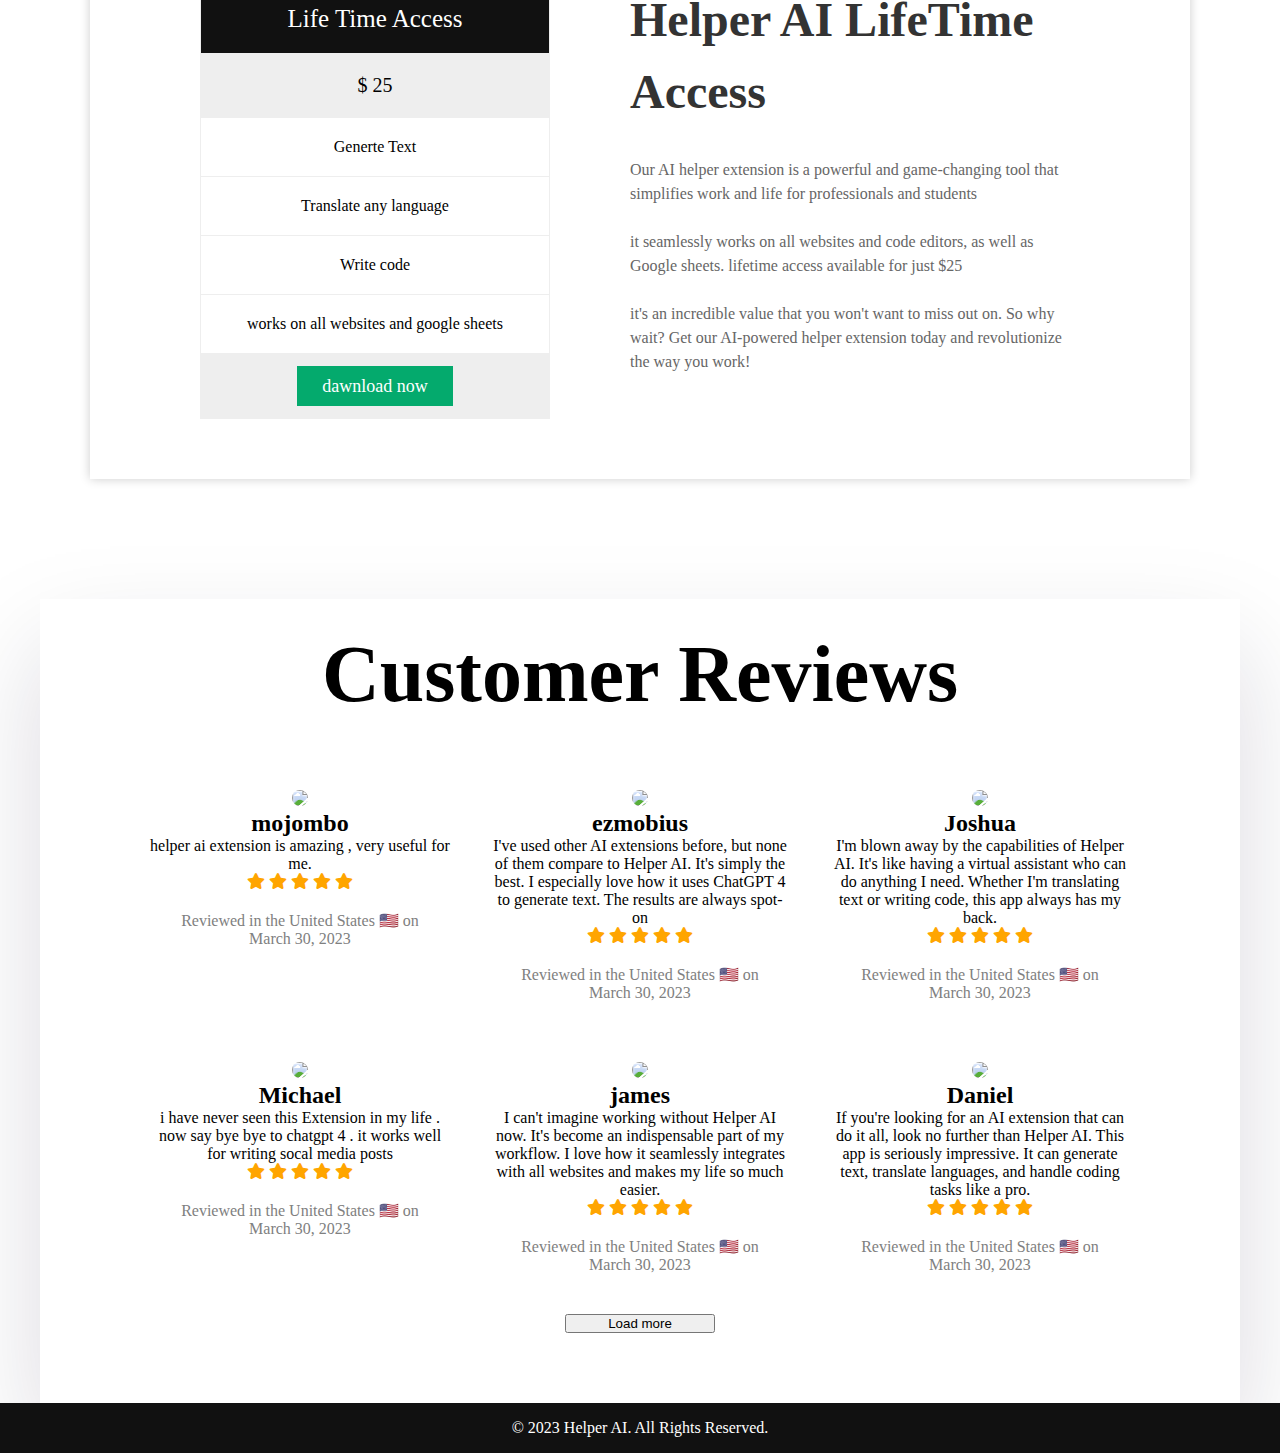
==== commit c6d4ef08: "version12" ====
--- a/index.html
+++ b/index.html
@@ -159,7 +159,7 @@
 
 
 
-
+<!-- 
 
 
 
@@ -170,7 +170,7 @@
     <div class="c1"><img src="location.png"><h2>address</h2><br><p>gulshan-e-johr block 2 <br>karachi,pakistan </p></div>
 </div>
 
-
+ -->
 
 
 
--- a/index.css
+++ b/index.css
@@ -301,7 +301,7 @@
 
   }
 .pricebanner{
-  font-size: 24px;
+  
 			color: #666;
 			line-height: 1.5;
 			margin-bottom: 30px;
@@ -309,7 +309,7 @@
 width: 450px;
 
 
-font-size: 20px;
+font-size: 16px;
 
 
 
@@ -451,7 +451,7 @@
 	flex-wrap: wrap;
 margin: auto;
 padding: 20px;
-background-color: #111;
+
 border-radius: 10px;
 
   margin-top: 40px;
@@ -473,7 +473,8 @@
   }
 
 .vid{
-
+border: 10px solid black;
+border-radius: 5px;
   width: 100%;
 }
 .blog{
@@ -495,7 +496,10 @@
 .blog{
 
 font-family:'Lucida Sans', 'Lucida Sans Regular', 'Lucida Grande', 'Lucida Sans Unicode', Geneva, Verdana, sans-serif;
-
-
-font-size: 20px;
-}
+font-size: 13px;
+}
+.blog h2{
+
+  font-size: 20px;
+
+}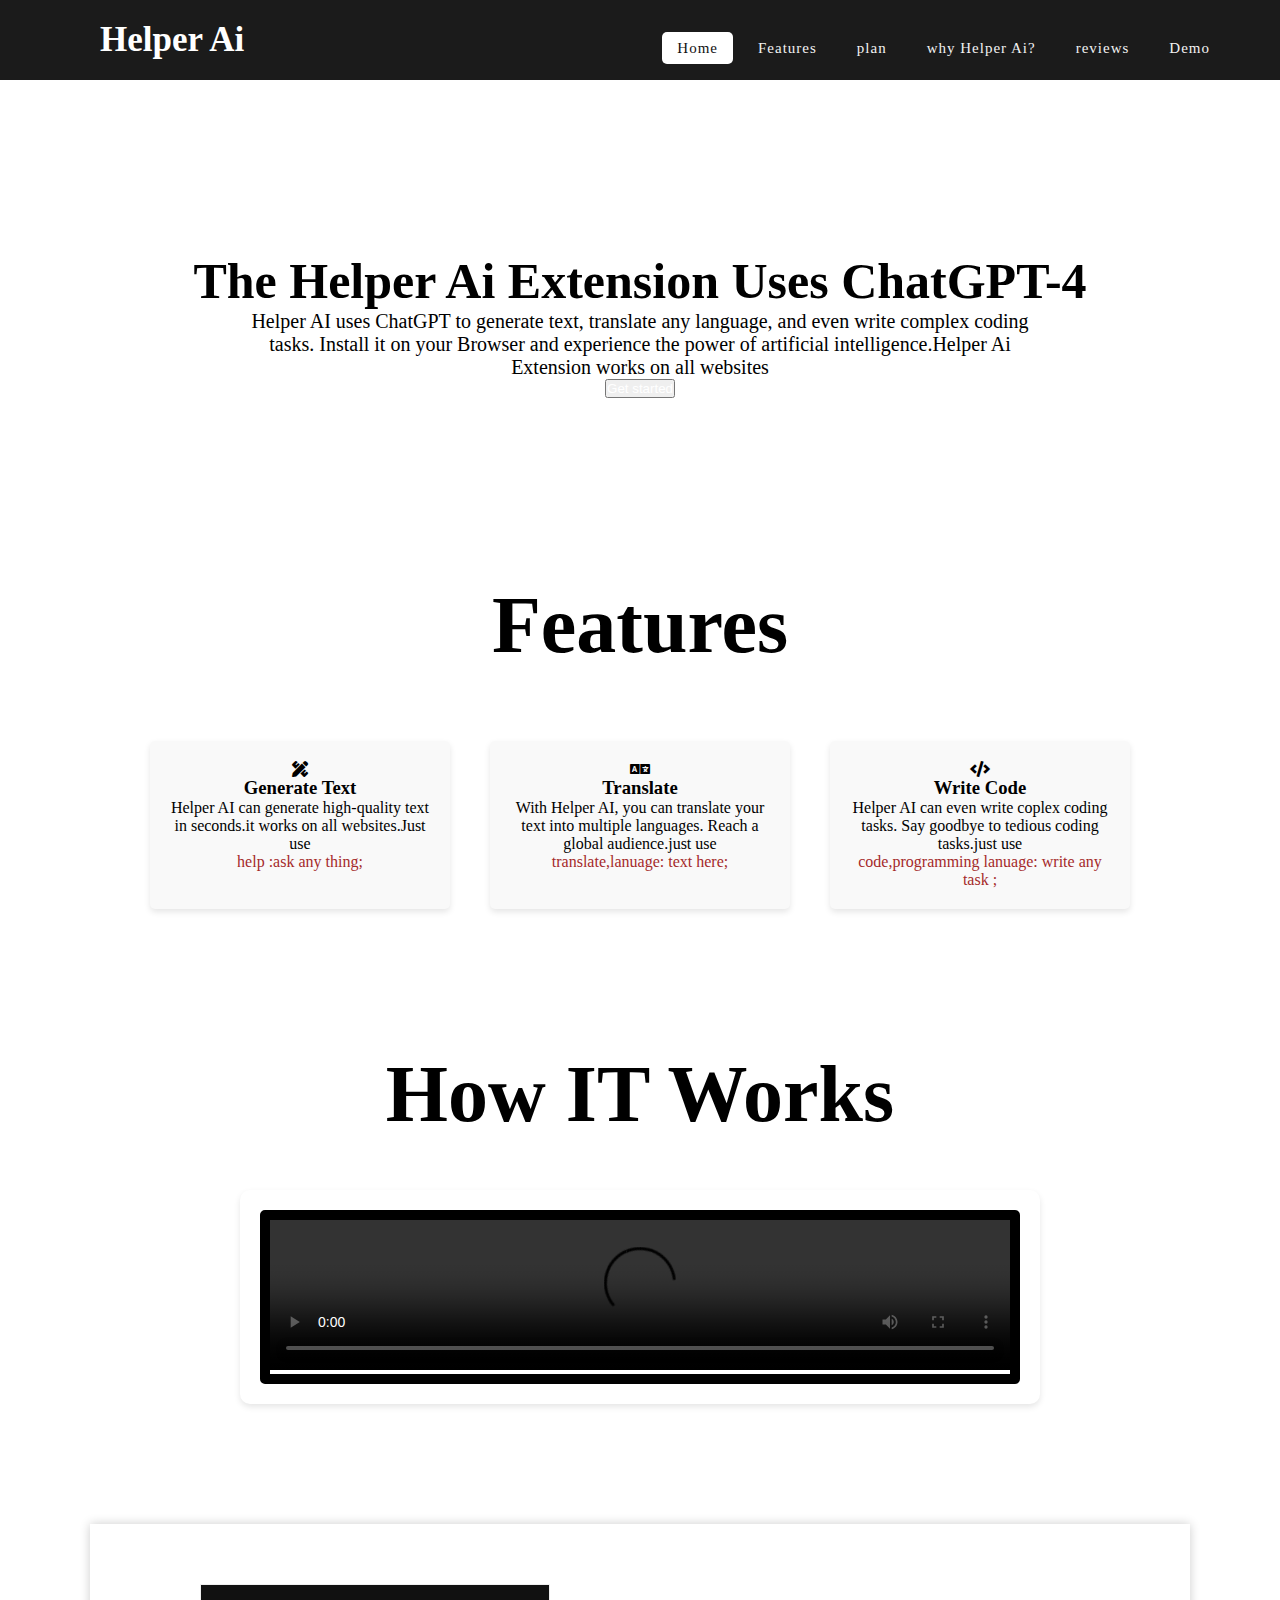
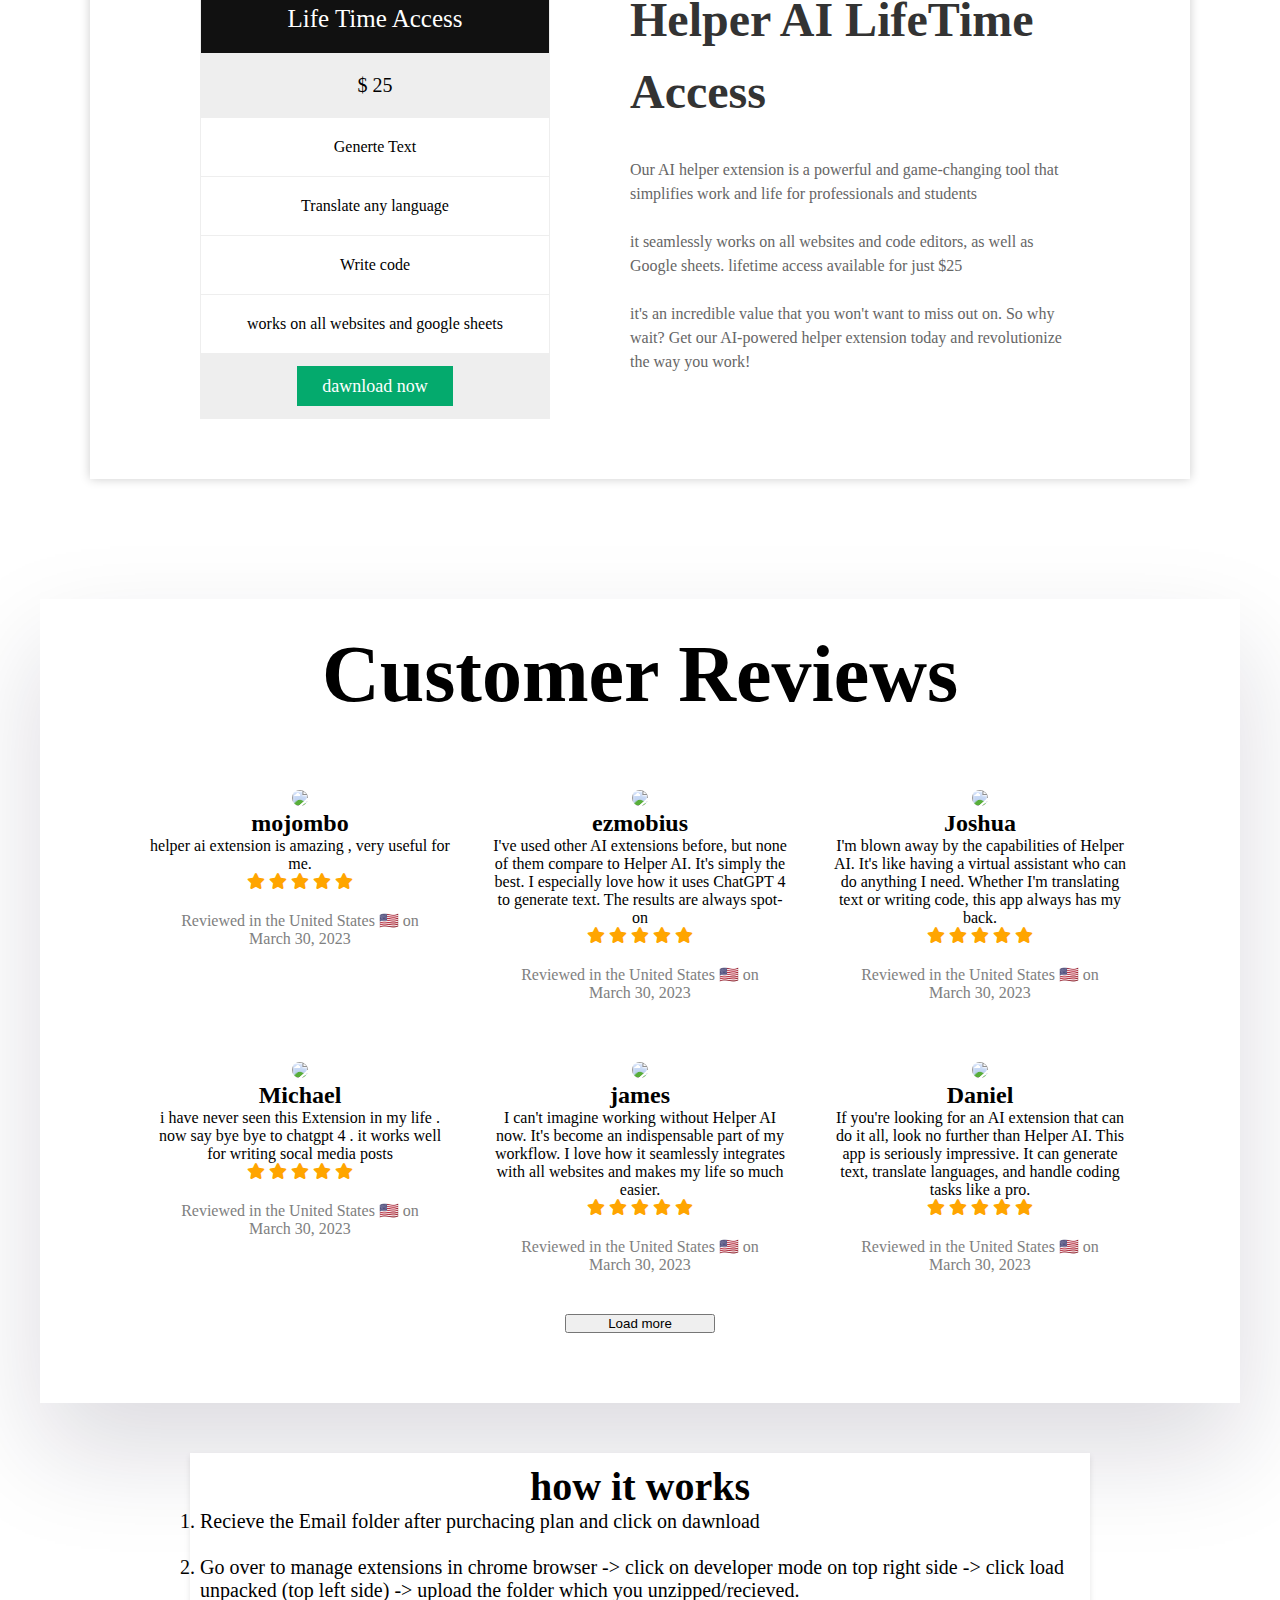
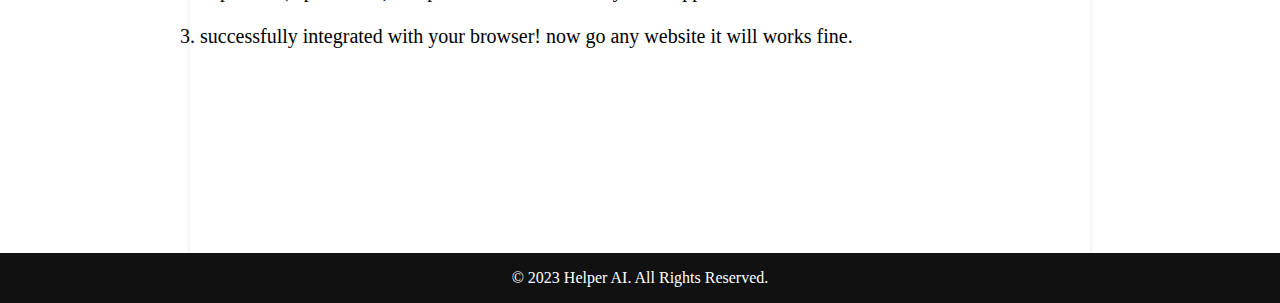
==== commit b59e61a7: "version8" ====
--- a/index.html
+++ b/index.html
@@ -48,7 +48,7 @@
 
       <h1>The Helper Ai Extension Uses ChatGPT-4</h1>
       <p>Helper AI uses ChatGPT to generate text, translate any language, and even write complex coding tasks. Install it on your Browser and experience the power of artificial intelligence.Helper Ai Extension works on all websites</p>
-      <button  class="btn btn-dark"><a style="text-decoration: none;  color: white;" href="https://helper.lemonsqueezy.com/checkout?cart=aa0858a8-7cb5-4eb5-b85c-8ddd01fb99da">Get started</a></button>
+      <button  class="btn btn-dark"><a style="text-decoration: none;  color: white;" href="https://helperai.gumroad.com/">Get started</a></button>
       </div>
 
 <!-- features -->
@@ -119,7 +119,7 @@
     <li>Translate any language</li>
     <li>Write code</li>
     <li>works on all websites and google sheets</li>
-    <li class="grey"><a href="https://helper.lemonsqueezy.com/checkout?cart=aa0858a8-7cb5-4eb5-b85c-8ddd01fb99da" class="button">dawnload now</a></li>
+    <li class="grey"><a href="https://helperai.gumroad.com/" class="button">dawnload now</a></li>
   </ul>
 </div>
 
@@ -155,29 +155,29 @@
 
 
 
-<!-- contact us-->
-
-
-
-<!-- 
-
-
-
-<div id="contactpage" class="contacttitle"><h1>get in touch</h1></div>
-<div class="contact">
-	<div class="c1"><img src="call.png"><h2>call</h2><br><p>+92 3043934140</p></div>
-    <div class="c1"><img src="mail.png"><h2>Email</h2><br><p>lavesh.engr@gmail.com</p></div>
-    <div class="c1"><img src="location.png"><h2>address</h2><br><p>gulshan-e-johr block 2 <br>karachi,pakistan </p></div>
-</div>
-
- -->
-
-
-
-
-
-
-
+
+
+<div class="works">
+
+
+  <h1 style="text-align: center;font-family:Georgia, 'Times New Roman', Times, serif;
+  " >how it works</h1>
+
+
+  <p>
+
+<ol>
+
+  <li>Recieve the Email folder after purchacing plan and click on dawnload</li>
+  <br>
+  <li>Go over to manage extensions in chrome browser -> click on developer mode on top right side -> click load unpacked (top left side) -> upload the folder which you unzipped/recieved.</li>
+  <br>
+  <li>successfully integrated with your browser! now go any website it will works fine.</li>
+</ol>
+
+
+  </p>
+</div>
 
 
 
--- a/index.css
+++ b/index.css
@@ -502,4 +502,24 @@
 
   font-size: 20px;
 
-}+}
+
+.works{
+
+
+
+  box-shadow: 0 3px 6px rgba(0, 0, 0, 0.1);
+background-color: white;
+height: 400px;
+  max-width: 900px;
+  margin: auto;
+  margin-top: 50px;
+ 
+font-size: 20px;
+padding: 10px;
+display: flex;
+flex-direction: column;
+
+}
+
+
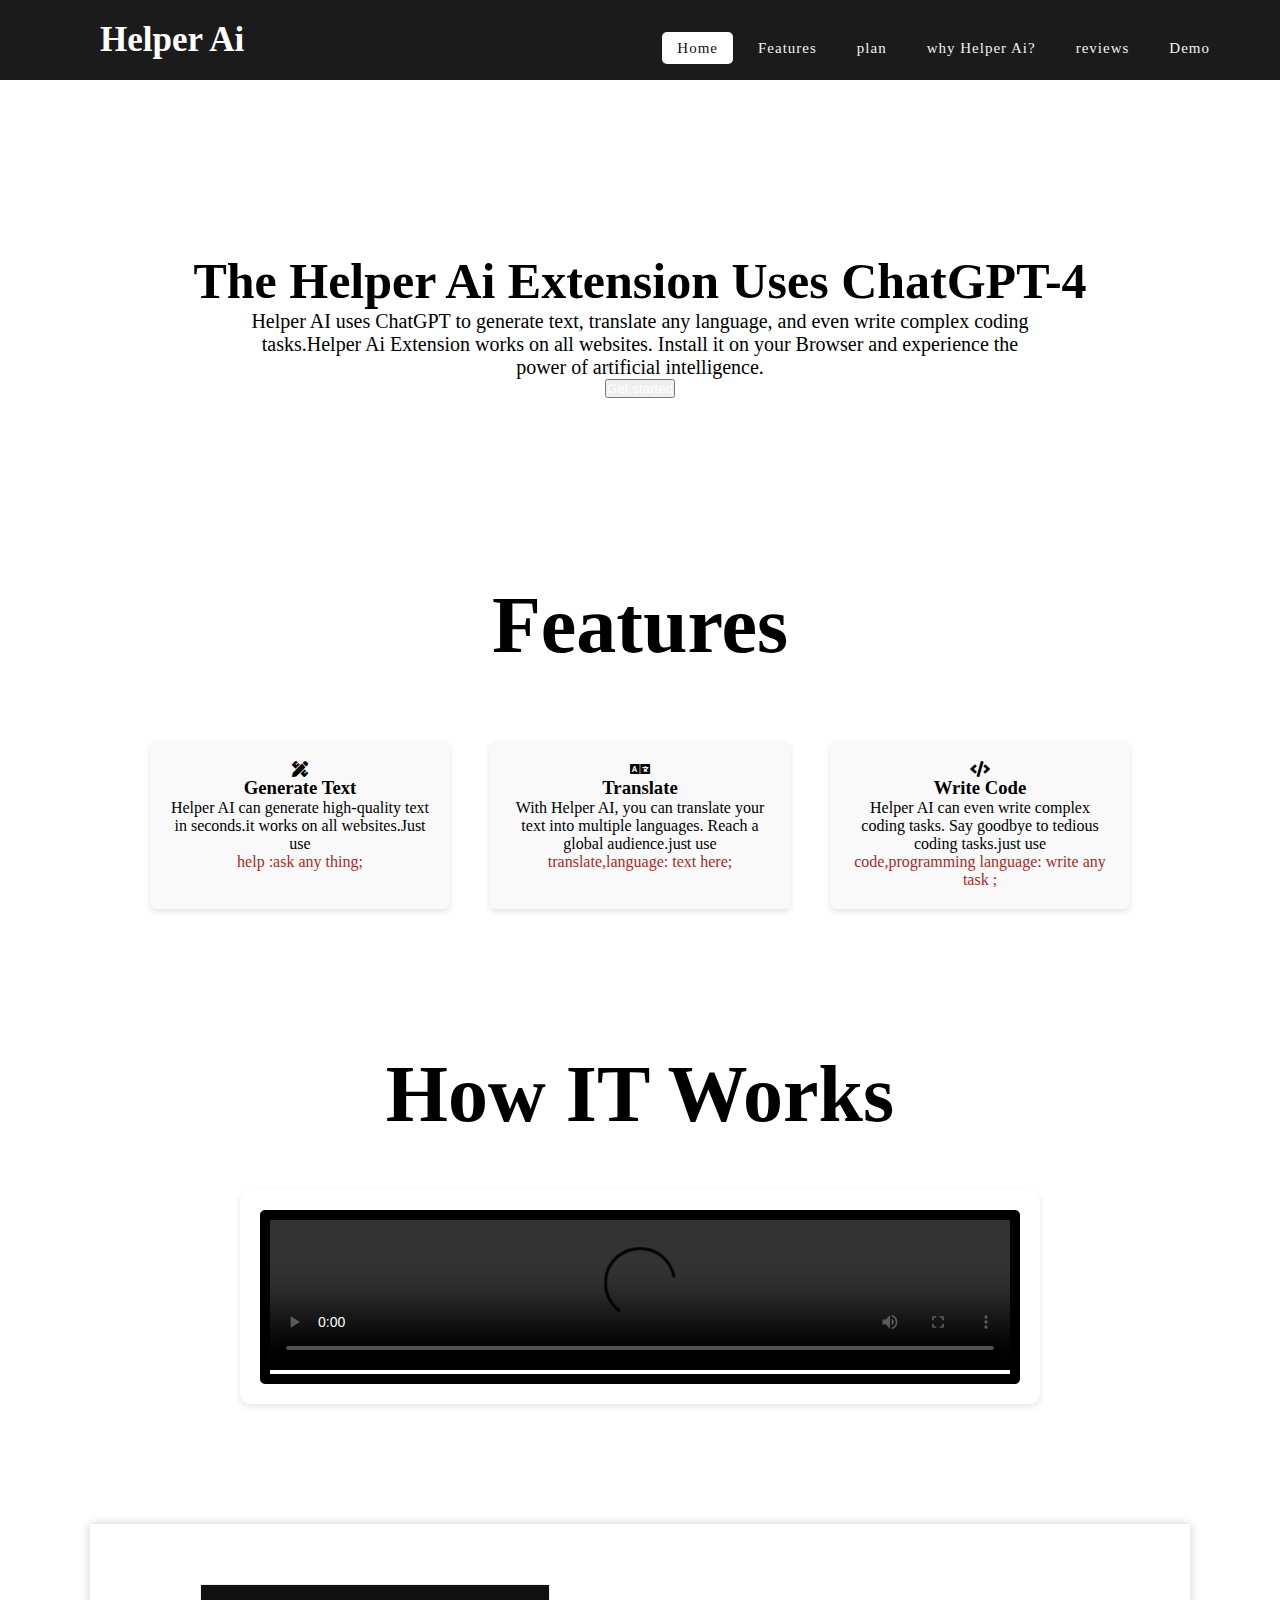
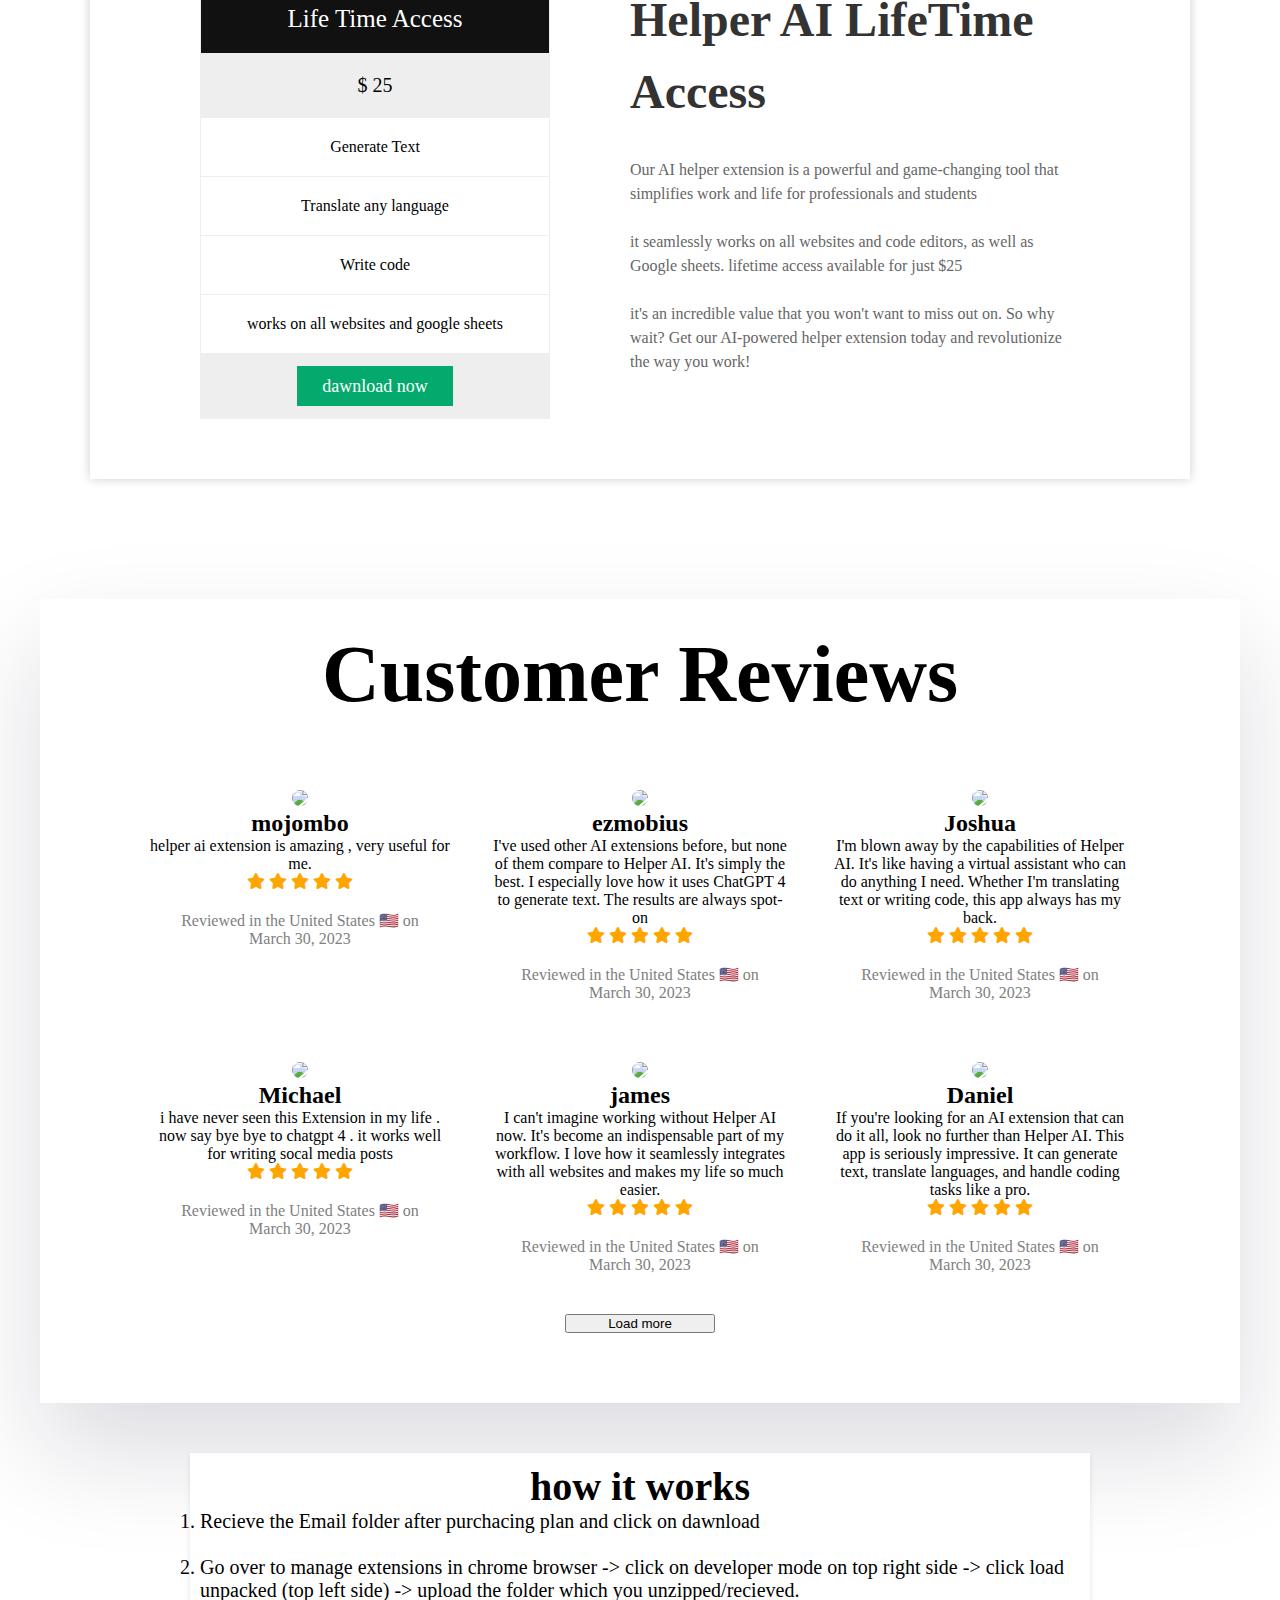
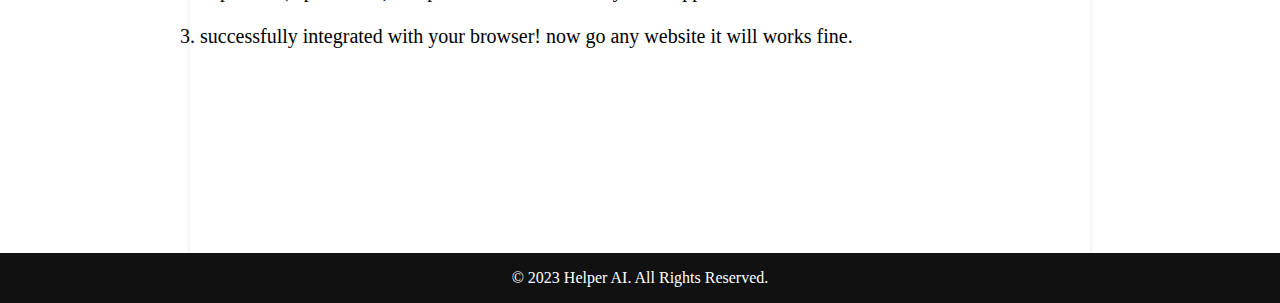
==== commit 31cfdccd: "version12" ====
--- a/index.html
+++ b/index.html
@@ -47,7 +47,7 @@
     <div class="content-ai">
 
       <h1>The Helper Ai Extension Uses ChatGPT-4</h1>
-      <p>Helper AI uses ChatGPT to generate text, translate any language, and even write complex coding tasks. Install it on your Browser and experience the power of artificial intelligence.Helper Ai Extension works on all websites</p>
+      <p>Helper AI uses ChatGPT to generate text, translate any language, and even write complex coding tasks.Helper Ai Extension works on all websites. Install it on your Browser and experience the power of artificial intelligence.</p>
       <button  class="btn btn-dark"><a style="text-decoration: none;  color: white;" href="https://helperai.gumroad.com/">Get started</a></button>
       </div>
 
@@ -68,12 +68,12 @@
   <div class="feature">
     <i class="fas fa-language"></i>
     <h3>Translate </h3>
-    <p>With Helper AI, you can translate your text into multiple languages. Reach a global audience.just use<br><p style="color: brown;">translate,lanuage: text here;</p></p>
+    <p>With Helper AI, you can translate your text into multiple languages. Reach a global audience.just use<br><p style="color: brown;">translate,language: text here;</p></p>
   </div>
   <div class="feature">
     <i class="fas fa-code"></i>
     <h3>Write Code</h3>
-    <p>Helper AI can even write coplex coding tasks. Say goodbye to tedious coding tasks.just use<br><p style="color: brown;">code,programming lanuage: write any task ;</p></p>
+    <p>Helper AI can even write complex coding tasks. Say goodbye to tedious coding tasks.just use<br><p style="color: brown;">code,programming language: write any task ;</p></p>
   </div>
 </section>
 
@@ -115,7 +115,7 @@
   <ul class="price">
     <li class="header">Life Time Access</li>
     <li class="grey">$ 25</li>
-    <li>Generte Text</li>
+    <li>Generate Text</li>
     <li>Translate any language</li>
     <li>Write code</li>
     <li>works on all websites and google sheets</li>
--- a/index.css
+++ b/index.css
@@ -510,7 +510,7 @@
 
   box-shadow: 0 3px 6px rgba(0, 0, 0, 0.1);
 background-color: white;
-height: 400px;
+min-height: 400px;
   max-width: 900px;
   margin: auto;
   margin-top: 50px;
